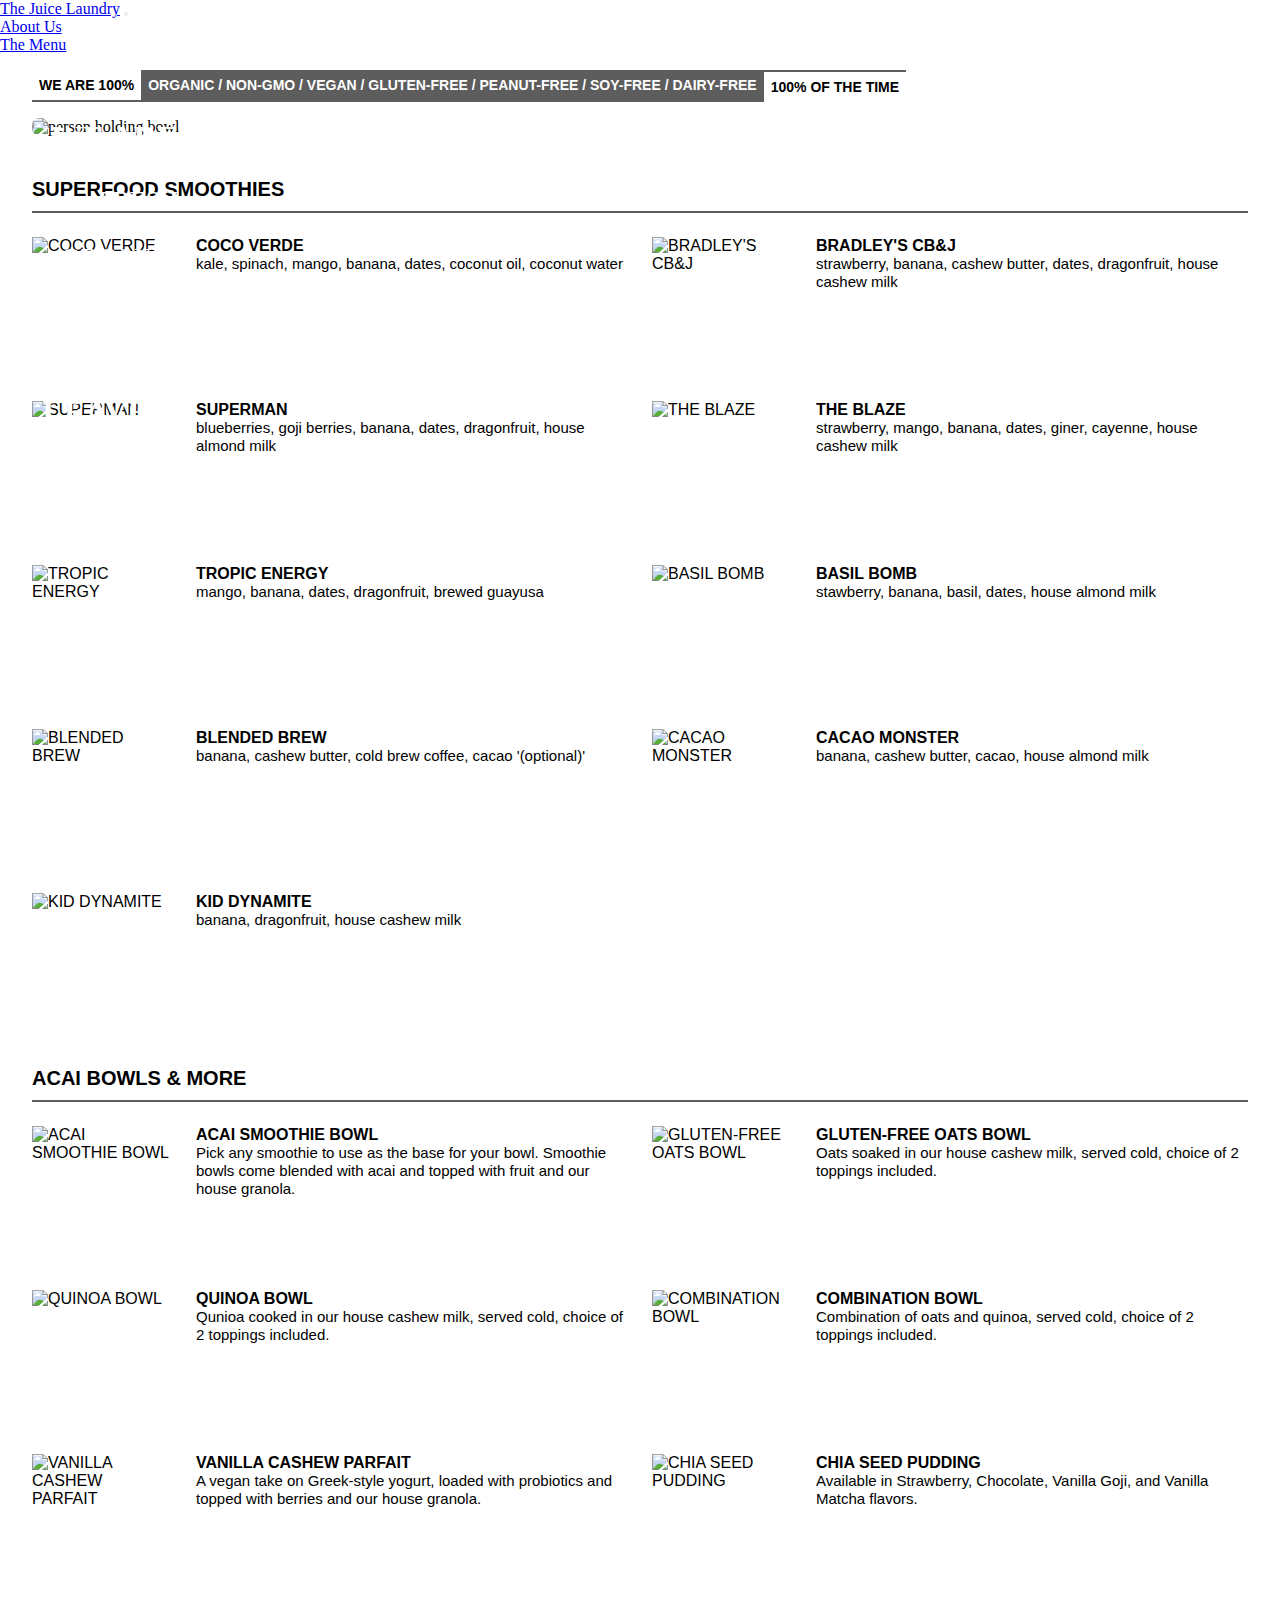
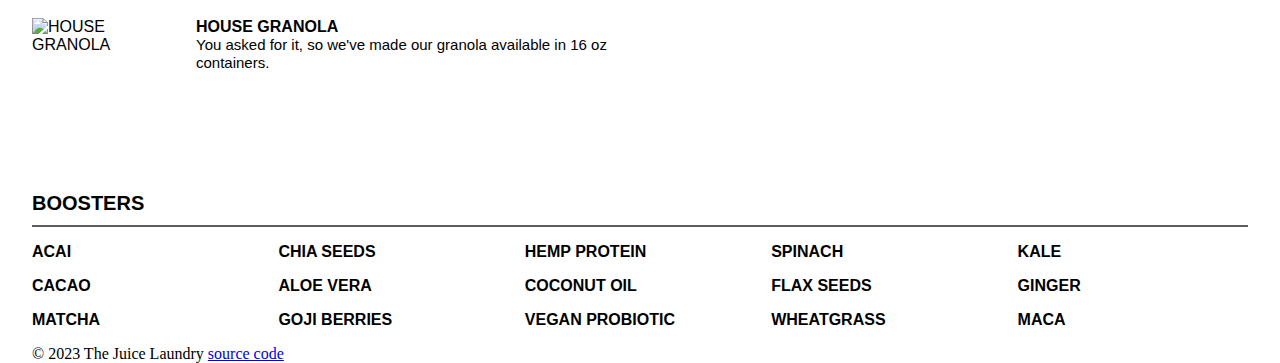
==== Index.html @ e5ce7a73 "added footer" ====
<!DOCTYPE html>
<html lang="en-US"> 
    <head>
        <meta charset="UTF-8">
        <meta http-equiv="X-UA-Compatible" content="IE=edge">
        <meta name="viewport" content="width=device-width, initial-scale=1.0">
        <title>The Juice Laundry</title> 
        <link href="https://cdn.jsdelivr.net/npm/bootstrap@5.3.0-alpha2/dist/css/bootstrap.min.css" rel="stylesheet" integrity="sha384-aFq/bzH65dt+w6FI2ooMVUpc+21e0SRygnTpmBvdBgSdnuTN7QbdgL+OapgHtvPp" crossorigin="anonymous">
        <link rel="stylesheet" href="Index.css">
        <base href="/Users/mhudon/Documents/GitHub/WebsiteChallenge/" target="_parent">
    </head>
    <nav class="navbar navbar-expand-lg navbar-light bg-dark" data-bs-theme="dark">
        <div class="container-fluid">
          <a class="navbar-brand" href="Index.html">The Juice Laundry</a>
  
          <button class="navbar-toggler" type="button" data-bs-toggle="collapse" data-bs-target="#navbarSupportedContent" aria-controls="navbarSupportedContent" aria-expanded="false" aria-label="Toggle navigation">
            <span class="navbar-toggler-icon"></span>
          </button>
  
          <div class="collapse navbar-collapse" id="navbarSupportedContent">
            <ul class="navbar-nav ms-auto mb-2 mb-lg-0">
              <li class="nav-item">
                <a class="nav-link active" aria-current="page" href="AboutUs.html">About Us</a>
              </li>
  
              <li class="nav-item">
                <a class="nav-link" href="Menu.html">The Menu</a>
              </li>
  
            </ul>
          </div>
        </div>
      </nav>
    <body>
        <div class="container">
            <div class="header">
                <h3 class="header-left">
                    WE ARE 100%
                </h3>
                <h3 class="header-middle">
                    ORGANIC / NON-GMO / VEGAN / GLUTEN-FREE / PEANUT-FREE / SOY-FREE / DAIRY-FREE 
                </h3>
                <h3 class="header-right">
                    100% OF THE TIME
                </h3>             
            </div>
            <div class="header-story">
                <img src="images/backgrounds/person-holding-bowl.jpg" alt="person holding bowl" class="header-story-background">
                <img src="images/logo-small.png" alt="logo" class="header-story-logo">
                <div class = "header-story-text">
                    <h1 class = "header-story-text1">WE ARE</h1>
                    <h2 class = "header-story-text2">RAW</h2>
                    <h2 class = "header-story-text2">FRESH</h2>
                    <h2 class = "header-story-text2">CLEAN</h2>
                    <h2 class = "header-story-text2">ORGANIC</h2>
                    <h2 class = "header-story-text2">CURIOUS</h2>
                    <h2 class = "header-story-text2">PASSIONATE</h2>
                    <h2 class = "header-story-text2">TRANSPARENT</h2>
                    <h1 class = "header-story-text1">AND WE LEAVE A</h1>
                    <h1 class = "header-story-text1">GENTLE FOOTPRINT</h1>
                </div>
            </div>
            <div class="menu">
                <h2 class="menu-group-title">
                    SUPERFOOD SMOOTHIES
                </h2>
                <div class="menu-group">
                    <div class="menu-item">
                        <img src="images/smoothies-bowls/414-coco-verde.jpg" alt="COCO VERDE" class="menu-item-img">
                        <div class="menu-item-txt">
                            <h3 class="menu-item-title">
                                <span class="menu-item-title">COCO VERDE</span>
                            </h3>
                            <p class="menu-item-detail">
                                kale, spinach, mango, banana, dates, coconut oil, coconut water
                            </p>
                        </div>
                    </div>
                    <div class="menu-item">
                        <img src="images/smoothies-bowls/415-cbj.jpg" alt="BRADLEY'S CB&J" class="menu-item-img">
                        <div class="menu-item-txt">
                            <h3 class="menu-item-title">
                                <span class="menu-item-title">BRADLEY'S CB&J</span>
                            </h3>
                            <p class="menu-item-detail">
                                strawberry, banana, cashew butter, dates, dragonfruit, house cashew milk
                            </p>
                        </div>
                    </div>
                    <div class="menu-item">
                        <img src="images/smoothies-bowls/416-super.jpg" alt="SUPERMAN" class="menu-item-img">
                        <div class="menu-item-txt">
                            <h3 class="menu-item-title">
                                <span class="menu-item-title">SUPERMAN</span>
                            </h3>
                            <p class="menu-item-detail">
                                blueberries, goji berries, banana, dates, dragonfruit, house almond milk
                            </p>
                        </div>
                    </div>
                    <div class="menu-item">
                        <img src="images/smoothies-bowls/417-blaze.jpg" alt="THE BLAZE" class="menu-item-img">
                        <div class="menu-item-txt">
                            <h3 class="menu-item-title">
                                <span class="menu-item-title">THE BLAZE</span>
                            </h3>
                            <p class="menu-item-detail">
                                strawberry, mango, banana, dates, giner, cayenne, house cashew milk
                            </p>
                        </div>
                    </div>
                    <div class="menu-item">
                        <img src="images/smoothies-bowls/452-tropic-energy.jpg" alt="TROPIC ENERGY" class="menu-item-img">
                        <div class="menu-item-txt">
                            <h3 class="menu-item-title">
                                <span class="menu-item-title">TROPIC ENERGY</span>
                            </h3>
                            <p class="menu-item-detail">
                                mango, banana, dates, dragonfruit, brewed guayusa
                            </p>
                        </div>
                    </div>
                    <div class="menu-item">
                        <img src="" alt="BASIL BOMB" class="menu-item-img">
                        <div class="menu-item-txt">
                            <h3 class="menu-item-title">
                                <span class="menu-item-title">BASIL BOMB</span>
                            </h3>
                            <p class="menu-item-detail">
                                stawberry, banana, basil, dates, house almond milk
                            </p>
                        </div>
                    </div>
                    <div class="menu-item">
                        <img src="images/smoothies-bowls/451-blended-brew.jpg" alt="BLENDED BREW" class="menu-item-img">
                        <div class="menu-item-txt">
                            <h3 class="menu-item-title">
                                <span class="menu-item-title">BLENDED BREW</span>
                            </h3>
                            <p class="menu-item-detail">
                                banana, cashew butter, cold brew coffee, cacao '(optional)'
                            </p>
                        </div>
                    </div>
                    <div class="menu-item">
                        <img src="images/smoothies-bowls/453-cacao-monster.jpg" alt="CACAO MONSTER" class="menu-item-img">
                        <div class="menu-item-txt">
                            <h3 class="menu-item-title">
                                <span class="menu-item-title">CACAO MONSTER</span>
                            </h3>
                            <p class="menu-item-detail">
                                banana, cashew butter, cacao, house almond milk
                            </p>
                        </div>
                    </div>
                    <div class="menu-item">
                        <img src="images/smoothies-bowls/465-waterboy.jpg.jpg" alt="KID DYNAMITE" class="menu-item-img">
                        <div class="menu-item-txt">
                            <h3 class="menu-item-title">
                                <span class="menu-item-title">KID DYNAMITE</span>
                            </h3>
                            <p class="menu-item-detail">
                                banana, dragonfruit, house cashew milk
                            </p>
                        </div>
                    </div>
                </div>
                <h2 class="menu-group-title">
                    ACAI BOWLS & MORE
                </h2>
                <div class="menu-group">
                    <div class="menu-item">
                        <img src="images/snacks/475-breakfast-bowl.jpg" alt="ACAI SMOOTHIE BOWL" class="menu-item-img">
                        <div class="menu-item-txt">
                            <h3 class="menu-item-title">
                                <span class="menu-item-title">ACAI SMOOTHIE BOWL</span>
                            </h3>
                            <p class="menu-item-detail">
                                Pick any smoothie to use as the base for your bowl. Smoothie bowls come blended with acai and topped with fruit and our house granola.
                            </p>
                        </div>
                    </div>
                    <div class="menu-item">
                        <img src="images/snacks/475-breakfast-bowl.jpg" alt="GLUTEN-FREE OATS BOWL" class="menu-item-img">
                        <div class="menu-item-txt">
                            <h3 class="menu-item-title">
                                <span class="menu-item-title">GLUTEN-FREE OATS BOWL</span>
                            </h3>
                            <p class="menu-item-detail">
                                Oats soaked in our house cashew milk, served cold, choice of 2 toppings included.
                            </p>
                        </div>
                    </div>
                    <div class="menu-item">
                        <img src="images/snacks/475-breakfast-bowl.jpg" alt="QUINOA BOWL" class="menu-item-img">
                        <div class="menu-item-txt">
                            <h3 class="menu-item-title">
                                <span class="menu-item-title">QUINOA BOWL</span>
                            </h3>
                            <p class="menu-item-detail">
                                Qunioa cooked in our house cashew milk, served cold, choice of 2 toppings included.
                            </p>
                        </div>
                    </div>
                    <div class="menu-item">
                        <img src="images/snacks/475-breakfast-bowl.jpg" alt="COMBINATION BOWL" class="menu-item-img">
                        <div class="menu-item-txt">
                            <h3 class="menu-item-title">
                                <span class="menu-item-title">COMBINATION BOWL</span>
                            </h3>
                            <p class="menu-item-detail">
                                Combination of oats and quinoa, served cold, choice of 2 toppings included.
                            </p>
                        </div>
                    </div>
                    <div class="menu-item">
                        <img src="images/snacks/475-breakfast-bowl.jpg" alt="VANILLA CASHEW PARFAIT" class="menu-item-img">
                        <div class="menu-item-txt">
                            <h3 class="menu-item-title">
                                <span class="menu-item-title">VANILLA CASHEW PARFAIT</span>
                            </h3>
                            <p class="menu-item-detail">
                                A vegan take on Greek-style yogurt, loaded with probiotics and topped with berries and our house granola.
                            </p>
                        </div>
                    </div>
                    <div class="menu-item">
                        <img src="images/snacks/475-breakfast-bowl.jpg" alt="CHIA SEED PUDDING" class="menu-item-img">
                        <div class="menu-item-txt">
                            <h3 class="menu-item-title">
                                <span class="menu-item-title">CHIA SEED PUDDING</span>
                            </h3>
                            <p class="menu-item-detail">
                                Available in Strawberry, Chocolate, Vanilla Goji, and Vanilla Matcha flavors.
                            </p>
                        </div>
                    </div>
                    <div class="menu-item">
                        <img src="images/snacks/475-breakfast-bowl.jpg" alt="HOUSE GRANOLA" class="menu-item-img">
                        <div class="menu-item-txt">
                            <h3 class="menu-item-title">
                                <span class="menu-item-title">HOUSE GRANOLA</span>
                            </h3>
                            <p class="menu-item-detail">
                                You asked for it, so we've made our granola available in 16 oz containers.
                            </p>
                        </div>
                    </div>
                </div>
                <h2 class="menu-group-title">
                    BOOSTERS
                </h2>
                <div class="menu-group-alt">
                    <div class="menu-item">
                        <div class="menu-item-txt">
                            <h3 class="menu-item-title-small">
                                <span class="menu-item-title-small">ACAI</span>
                            </h3>
                        </div>
                    </div>
                    <div class="menu-item">
                        <div class="menu-item-txt">
                            <h3 class="menu-item-title-small">
                                <span class="menu-item-title-small">CHIA SEEDS</span>
                            </h3>
                        </div>
                    </div>
                    <div class="menu-item">
                        <div class="menu-item-txt">
                            <h3 class="menu-item-title-small">
                                <span class="menu-item-title-small">HEMP PROTEIN</span>
                            </h3>
                        </div>
                    </div>
                    <div class="menu-item">
                        <div class="menu-item-txt">
                            <h3 class="menu-item-title-small">
                                <span class="menu-item-title-small">SPINACH</span>
                            </h3>
                        </div>
                    </div>
                    <div class="menu-item">
                        <div class="menu-item-txt">
                            <h3 class="menu-item-title-small">
                                <span class="menu-item-title-small">KALE</span>
                            </h3>
                        </div>
                    </div>
                    <div class="menu-item">
                        <div class="menu-item-txt">
                            <h3 class="menu-item-title-small">
                                <span class="menu-item-title-small">CACAO</span>
                            </h3>
                        </div>
                    </div>
                    <div class="menu-item">
                        <div class="menu-item-txt">
                            <h3 class="menu-item-title-small">
                                <span class="menu-item-title-small">ALOE VERA</span>
                            </h3>
                        </div>
                    </div>
                    <div class="menu-item">
                        <div class="menu-item-txt">
                            <h3 class="menu-item-title-small">
                                <span class="menu-item-title-small">COCONUT OIL</span>
                            </h3>
                        </div>
                    </div>
                    <div class="menu-item">
                        <div class="menu-item-txt">
                            <h3 class="menu-item-title-small">
                                <span class="menu-item-title-small">FLAX SEEDS</span>
                            </h3>
                        </div>
                    </div>
                    <div class="menu-item">
                        <div class="menu-item-txt">
                            <h3 class="menu-item-title-small">
                                <span class="menu-item-title-small">GINGER</span>
                            </h3>
                        </div>
                    </div>
                    <div class="menu-item">
                        <div class="menu-item-txt">
                            <h3 class="menu-item-title-small">
                                <span class="menu-item-title-small">MATCHA</span>
                            </h3>
                        </div>
                    </div>
                    <div class="menu-item">
                        <div class="menu-item-txt">
                            <h3 class="menu-item-title-small">
                                <span class="menu-item-title-small">GOJI BERRIES</span>
                            </h3>
                        </div>
                    </div>
                    <div class="menu-item">
                        <div class="menu-item-txt">
                            <h3 class="menu-item-title-small">
                                <span class="menu-item-title-small">VEGAN PROBIOTIC</span>
                            </h3>
                        </div>
                    </div>
                    <div class="menu-item">
                        <div class="menu-item-txt">
                            <h3 class="menu-item-title-small">
                                <span class="menu-item-title-small">WHEATGRASS</span>
                            </h3>
                        </div>
                    </div>
                    <div class="menu-item">
                        <div class="menu-item-txt">
                            <h3 class="menu-item-title-small">
                                <span class="menu-item-title-small">MACA</span>
                            </h3>
                        </div>
                    </div>
            </div>
        </div>
    </body>
    <footer>
        <p>&copy; 2023 The Juice Laundry
          <a href="https://github.com/12mhudon/WebsiteChallenge">source code</a>
        </p>
      </footer>
</html>
---- Index.css ----
*{
    margin: 0;
    padding: 0;
}

.container {
    width: 95%;
    margin: 0 auto;
}

.header-story {
    position: relative;
    display: inline-block;
    padding-bottom: 2em;
}

.header-story-background {
    width: 100%;
    height: 100%;
    object-fit: cover;
    border-radius: 8px;
}

.header-story-logo {
    position: absolute;
    top: 5%;
    left: 1%;
    width: 15%;
    height: 15%;
    object-fit: contain;
}

.header-story-text {
    text-align: right;
    color: white;
    position: absolute;
    margin: 0px;
    top: 1%;
    right: 1%;
    display: grid;
    grid-template-columns: 1f;
    gap: 0.1em;
}

.header {
    display: flex;
    font-family: sans-serif;
    padding: 1em 0;
    text-align: center;
    width: fit-content;
}

.header-left {
    font-size: 12px;
    border-bottom: 2px solid #5e5d5d;
    padding: 0.5em;
}

.header-right {
    font-size: 12px;
    border-top: 2px solid #5e5d5d;
    padding: 0.5em;
}

.header-middle {
    font-size: 12px;
    font-weight:bold;
    background-color:#5e5d5d;
    color: white;
    padding: 0.5em;
}

.menu { 
    font-family: sans-serif;
}

.menu-group-title { 
    font-size: 18px;
    font-weight: bolder;
    margin: 0;
    padding-top: 0.5em;
    padding-bottom: 0.5em;
    border-bottom: 2px solid #5e5d5d;
}

.menu-item-title {
    font-size: 14px;
    font-weight: bold;
}

.menu-item-detail {
    line-height: 1.2;
    font-size: 13px;
}

.menu-group {
    display: grid;
    grid-template-columns: 1f;
    gap: 1.5em;
    padding: 1.5em 0;
}

.menu-item {
    display: flex;
}

.menu-item-txt {
    flex-grow: 1;
}

.menu-item-img {
    width: 90px;
    height: 90px;
    margin-right: 1.5em;
    flex-shrink: 0;
    object-fit: cover;
}

.menu-item-title-small {
    font-size: 14px;
}

.menu-group-alt {
    display: grid;
    grid-template-columns: 1fr 1fr 1fr 1fr;
    gap: 1em;
    padding: 1em 0;
}

@media screen and (min-width: 992px) {
    .menu-group-title {
        font-size: 20px;
        font-weight: bolder;
        margin: 0;
        padding-top: 0.5em;
        padding-bottom: 0.5em;
        border-bottom: 2px solid #5e5d5d;
    }

    .menu-item-title {
        font-size: 16px;
        font-weight: bold;
    }

    .menu-item-detail {
        line-height: 1.2;
        font-size: 15px;
    }

    .header-left {
        font-size: 14px;
        border-bottom: 2px solid #5e5d5d;
        padding: 0.5em;
    }
    
    .header-right {
        font-size: 14px;
        border-top: 2px solid #5e5d5d;
        padding: 0.5em;
    }
    
    .header-middle {
        font-size: 14px;
        font-weight: bold;
        background-color: #5e5d5d;
        color: white;
        padding: 0.5em;
    }

    .menu-group {
        grid-template-columns: 1fr 1fr;
    }
    .menu-item-img {
        width: 140px;
        height: 140px;
        margin-right: 1.5em;
        flex-shrink: 0;
        object-fit: cover;
    }

    .menu-item-title-small {
        font-size: 16px;
    }

    .menu-group-alt {
        display: grid;
        grid-template-columns: 1fr 1fr 1fr 1fr 1fr;
        gap: 1em;
        padding: 1em 0;
    }
}
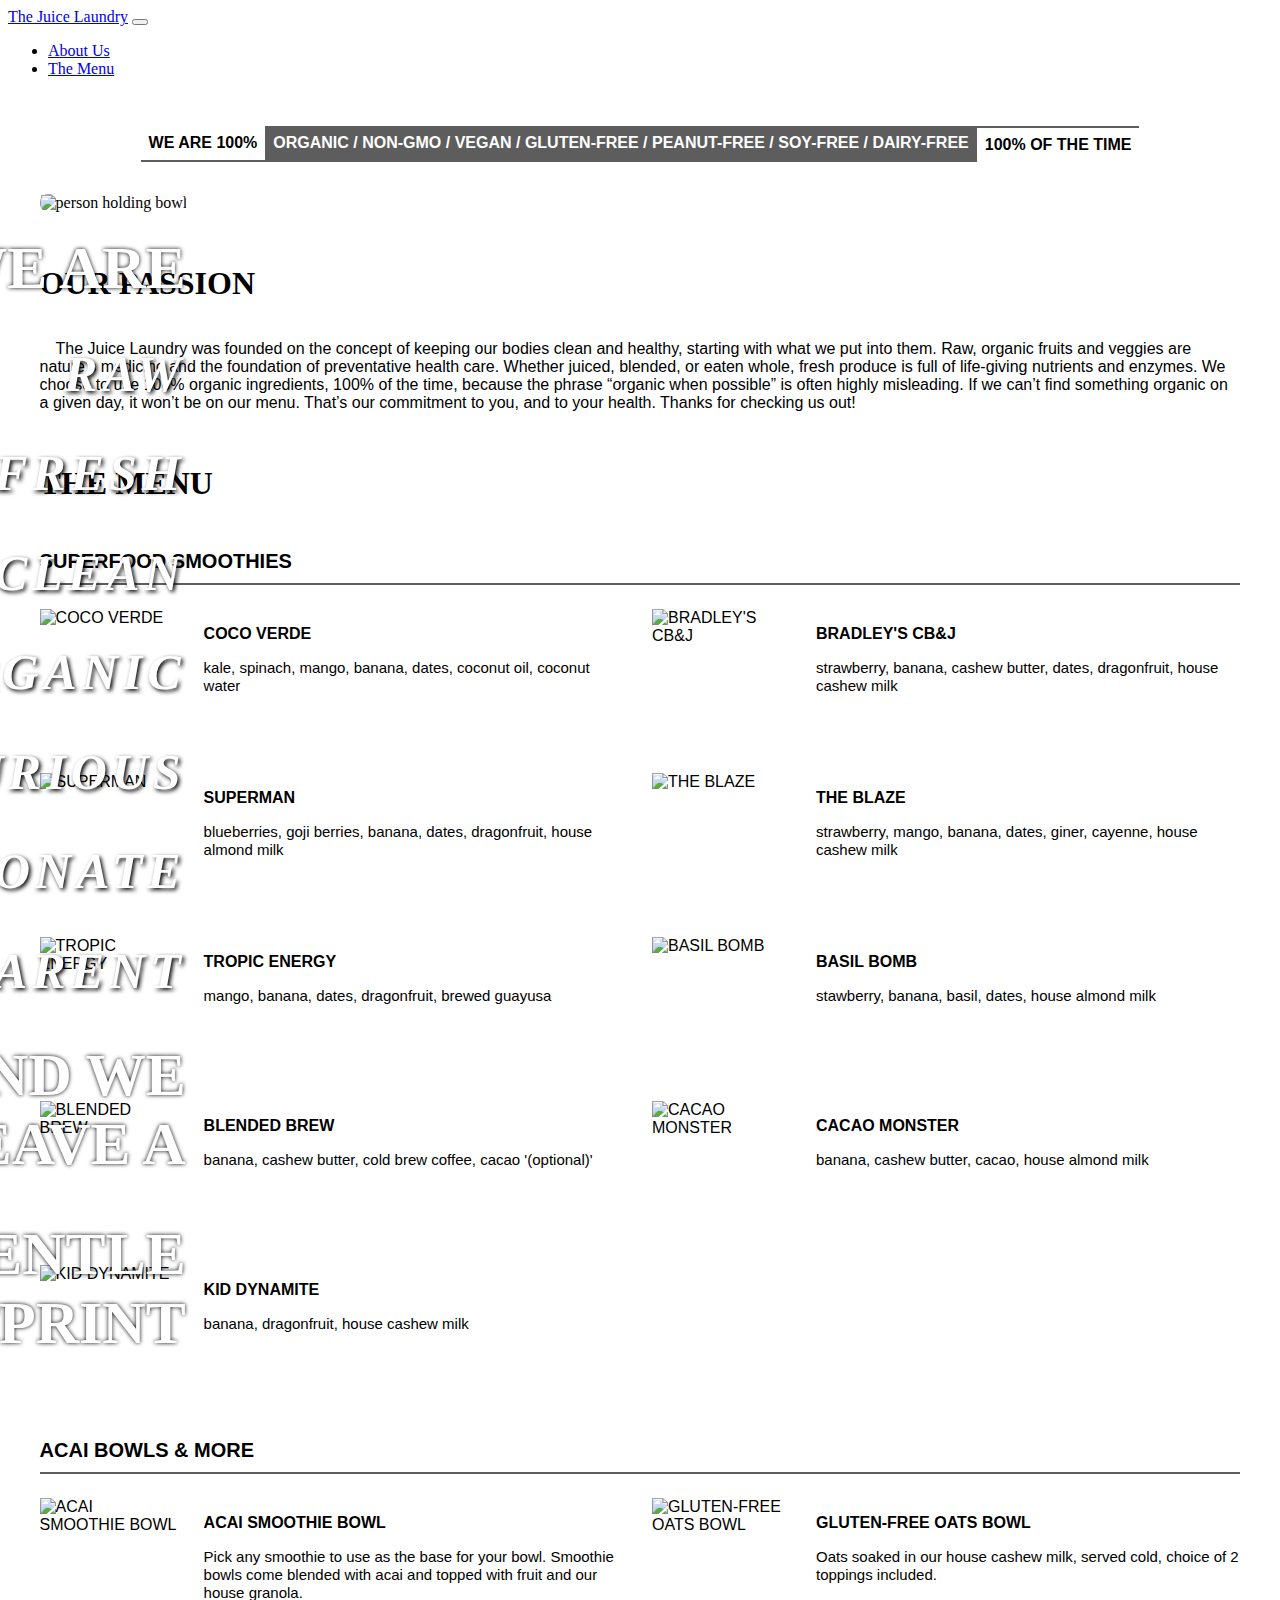
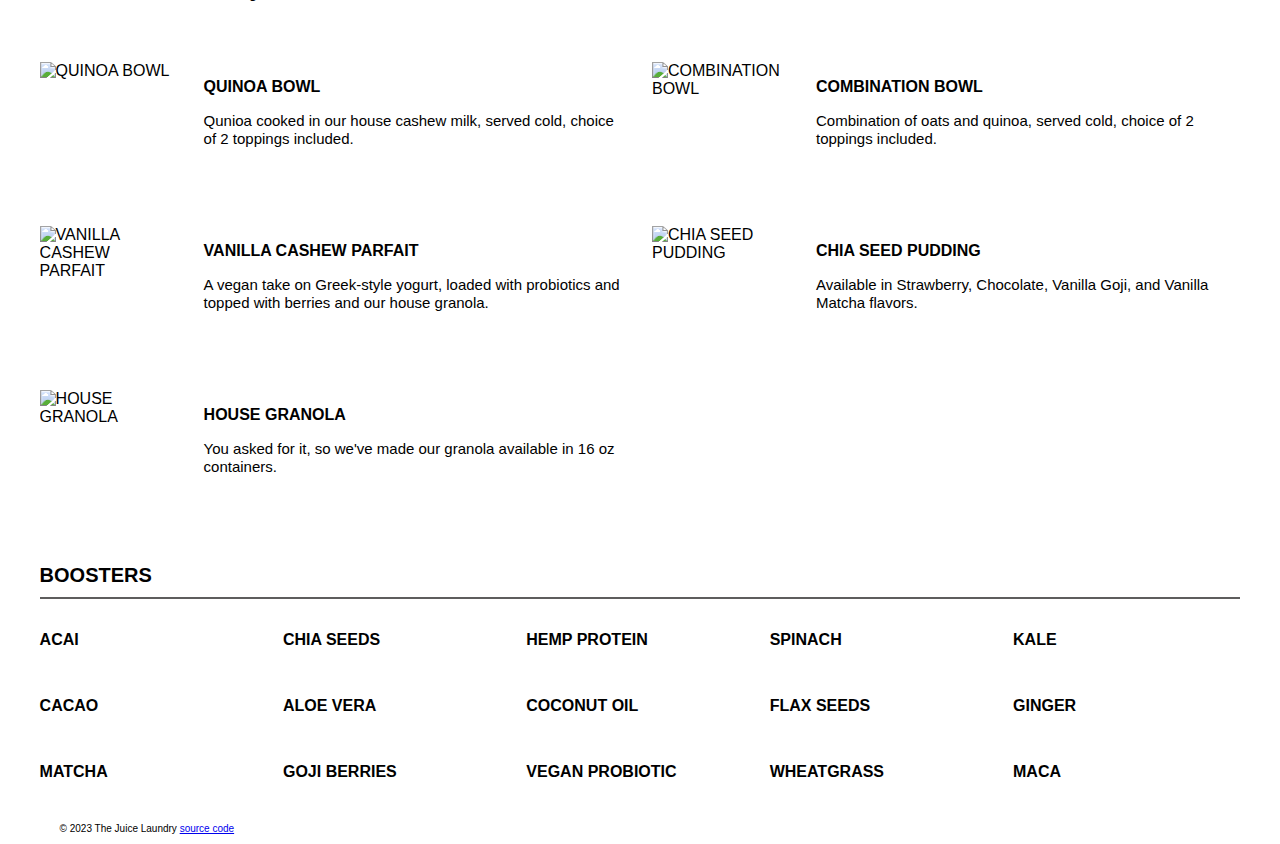
==== commit 3e0f5817: "general cleanup" ====
--- a/Index.html
+++ b/Index.html
@@ -31,19 +31,21 @@
           </div>
         </div>
       </nav>
+      <div class="banner">
+        <div class="header">
+            <h3 class="header-left">
+                WE ARE 100%
+            </h3>
+            <h3 class="header-middle">
+                ORGANIC / NON-GMO / VEGAN / GLUTEN-FREE / PEANUT-FREE / SOY-FREE / DAIRY-FREE 
+            </h3>
+            <h3 class="header-right">
+                100% OF THE TIME
+            </h3>             
+        </div>
+    </div>
     <body>
         <div class="container">
-            <div class="header">
-                <h3 class="header-left">
-                    WE ARE 100%
-                </h3>
-                <h3 class="header-middle">
-                    ORGANIC / NON-GMO / VEGAN / GLUTEN-FREE / PEANUT-FREE / SOY-FREE / DAIRY-FREE 
-                </h3>
-                <h3 class="header-right">
-                    100% OF THE TIME
-                </h3>             
-            </div>
             <div class="header-story">
                 <img src="images/backgrounds/person-holding-bowl.jpg" alt="person holding bowl" class="header-story-background">
                 <img src="images/logo-small.png" alt="logo" class="header-story-logo">
@@ -60,7 +62,14 @@
                     <h1 class = "header-story-text1">GENTLE FOOTPRINT</h1>
                 </div>
             </div>
+            <div class="header-passion-text">
+                <h1 class = "title">OUR PASSION</h1>
+                <p class="header-passion-text-detail" style="text-indent: 1em;">
+                    The Juice Laundry was founded on the concept of keeping our bodies clean and healthy, starting with what we put into them. Raw, organic fruits and veggies are nature’s medicine and the foundation of preventative health care. Whether juiced, blended, or eaten whole, fresh produce is full of life-giving nutrients and enzymes. We choose to use 100% organic ingredients, 100% of the time, because the phrase “organic when possible” is often highly misleading. If we can’t find something organic on a given day, it won’t be on our menu. That’s our commitment to you, and to your health. Thanks for checking us out!
+                </p>
+            </div>
             <div class="menu">
+                <h1 class = "title">THE MENU</h1>
                 <h2 class="menu-group-title">
                     SUPERFOOD SMOOTHIES
                 </h2>
@@ -357,12 +366,13 @@
                         </div>
                     </div>
             </div>
+            <div class = footer>
+                <p>&copy; 2023 The Juice Laundry
+                    <a href="https://github.com/12mhudon/WebsiteChallenge">source code</a>
+                </p>
+            </div>
         </div>
     </body>
-    <footer>
-        <p>&copy; 2023 The Juice Laundry
-          <a href="https://github.com/12mhudon/WebsiteChallenge">source code</a>
-        </p>
-      </footer>
+    
 </html>
 
--- a/Index.css
+++ b/Index.css
@@ -1,6 +1,9 @@
-*{
-    margin: 0;
+.banner {
+    margin: 0 auto;
     padding: 0;
+    text-align: center;
+    align-content: center;
+    width: fit-content;
 }
 
 .container {
@@ -11,7 +14,6 @@
 .header-story {
     position: relative;
     display: inline-block;
-    padding-bottom: 2em;
 }
 
 .header-story-background {
@@ -37,9 +39,34 @@
     margin: 0px;
     top: 1%;
     right: 1%;
-    display: grid;
-    grid-template-columns: 1f;
-    gap: 0.1em;
+}
+
+.header-story-text1 {
+    font-size: 22px;
+    text-shadow: 0px 0px 4px black;
+}
+
+.header-story-text2 {
+    font-size: 17px;
+    font-style: italic;
+    text-shadow: 2px 2px 4px black;
+    letter-spacing: 0.1em;
+}
+
+.header-passion-text {
+    font-family: sans-serif;
+}
+
+.title{
+    padding-top: 1em;
+    padding-bottom: 0.5em;
+    font-family: cursive;
+}
+
+.footer {
+    font-family: sans-serif;
+    font-size: 10px;
+    padding-left: 2em;
 }
 
 .header {
@@ -125,6 +152,20 @@
     grid-template-columns: 1fr 1fr 1fr 1fr;
     gap: 1em;
     padding: 1em 0;
+}
+
+@media screen and (min-width: 768px) {
+    .header-story-text1 {
+        font-size: 36px;
+        text-shadow: 0px 0px 4px black;
+    }
+    
+    .header-story-text2 {
+        font-size: 28px;
+        font-style: italic;
+        text-shadow: 2px 2px 4px black;
+        letter-spacing: 0.1em;
+    }
 }
 
 @media screen and (min-width: 992px) {
@@ -148,19 +189,19 @@
     }
 
     .header-left {
-        font-size: 14px;
+        font-size: 16px;
         border-bottom: 2px solid #5e5d5d;
         padding: 0.5em;
     }
     
     .header-right {
-        font-size: 14px;
+        font-size: 16px;
         border-top: 2px solid #5e5d5d;
         padding: 0.5em;
     }
     
     .header-middle {
-        font-size: 14px;
+        font-size: 16px;
         font-weight: bold;
         background-color: #5e5d5d;
         color: white;
@@ -188,4 +229,30 @@
         gap: 1em;
         padding: 1em 0;
     }
+
+    .header-story-text1 {
+        font-size: 48px;
+        text-shadow: 0px 0px 4px black;
+    }
+    
+    .header-story-text2 {
+        font-size: 40px;
+        font-style: italic;
+        text-shadow: 2px 2px 4px black;
+        letter-spacing: 0.1em;
+    }
+}
+
+@media screen and (min-width: 1200px) {
+    .header-story-text1 {
+        font-size: 60px;
+        text-shadow: 0px 0px 4px black;
+    }
+    
+    .header-story-text2 {
+        font-size: 50px;
+        font-style: italic;
+        text-shadow: 2px 2px 4px black;
+        letter-spacing: 0.1em;
+    }
 }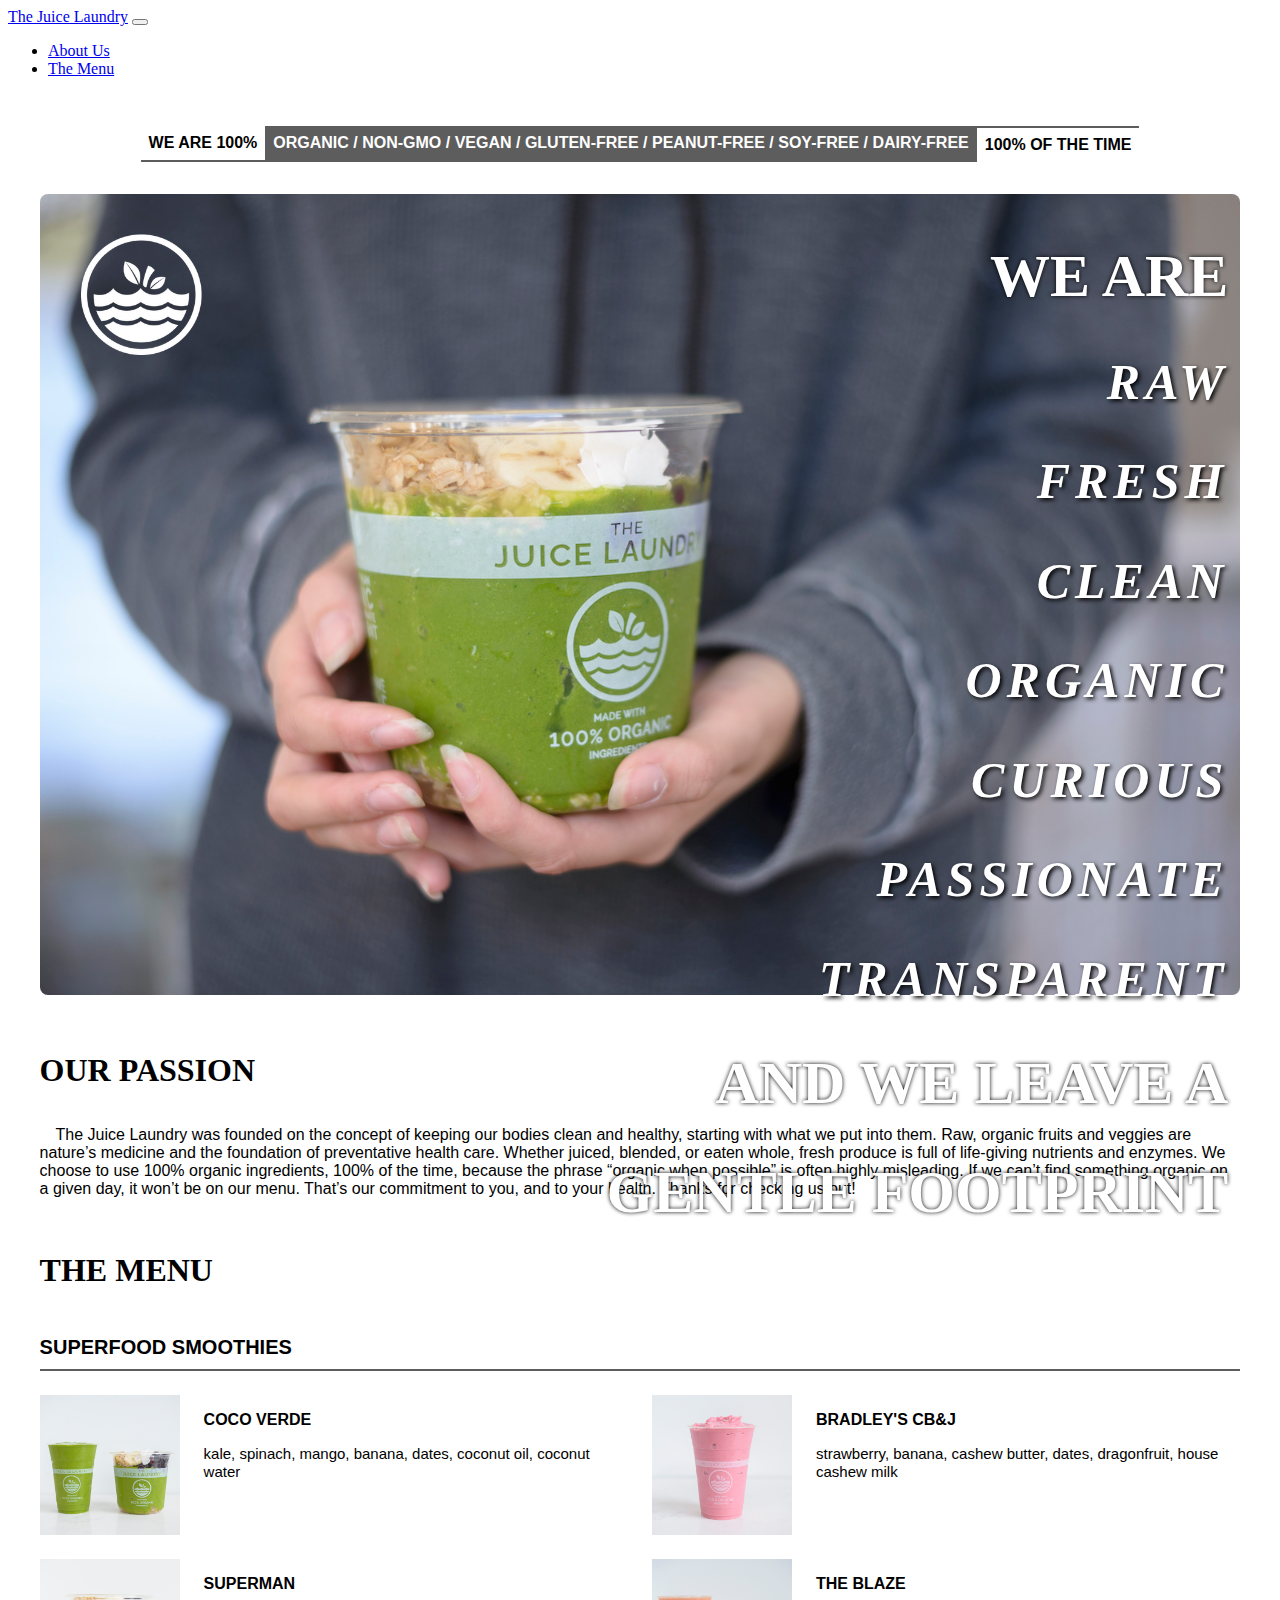
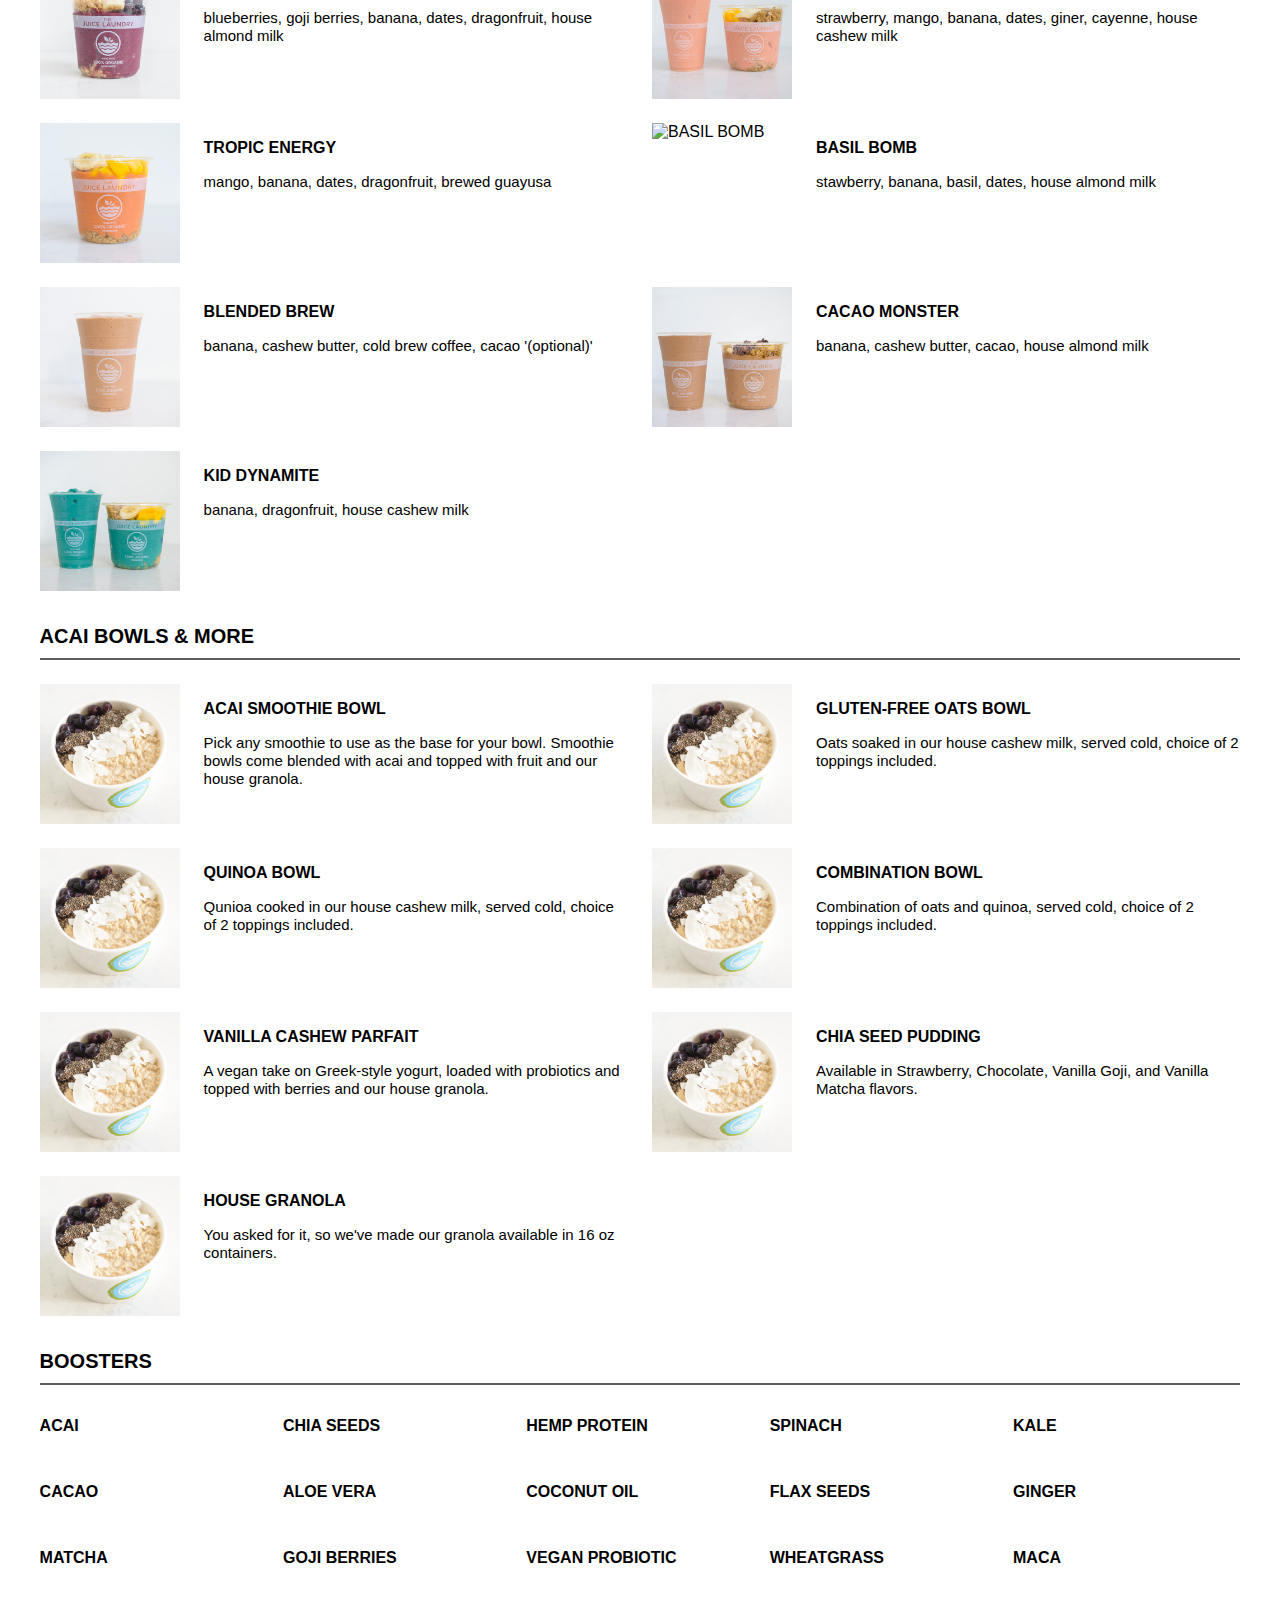
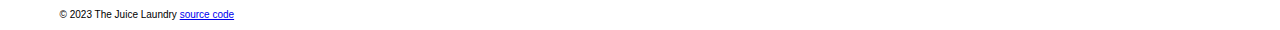
==== commit 0b8356e5: "please work" ====
--- a/Index.html
+++ b/Index.html
@@ -7,7 +7,7 @@
         <title>The Juice Laundry</title> 
         <link href="https://cdn.jsdelivr.net/npm/bootstrap@5.3.0-alpha2/dist/css/bootstrap.min.css" rel="stylesheet" integrity="sha384-aFq/bzH65dt+w6FI2ooMVUpc+21e0SRygnTpmBvdBgSdnuTN7QbdgL+OapgHtvPp" crossorigin="anonymous">
         <link rel="stylesheet" href="Index.css">
-        <base href="/Users/mhudon/Documents/GitHub/WebsiteChallenge/" target="_parent">
+        <base href="https://12mhudon.github.io/WebsiteChallenge/" target="_parent">
     </head>
     <nav class="navbar navbar-expand-lg navbar-light bg-dark" data-bs-theme="dark">
         <div class="container-fluid">
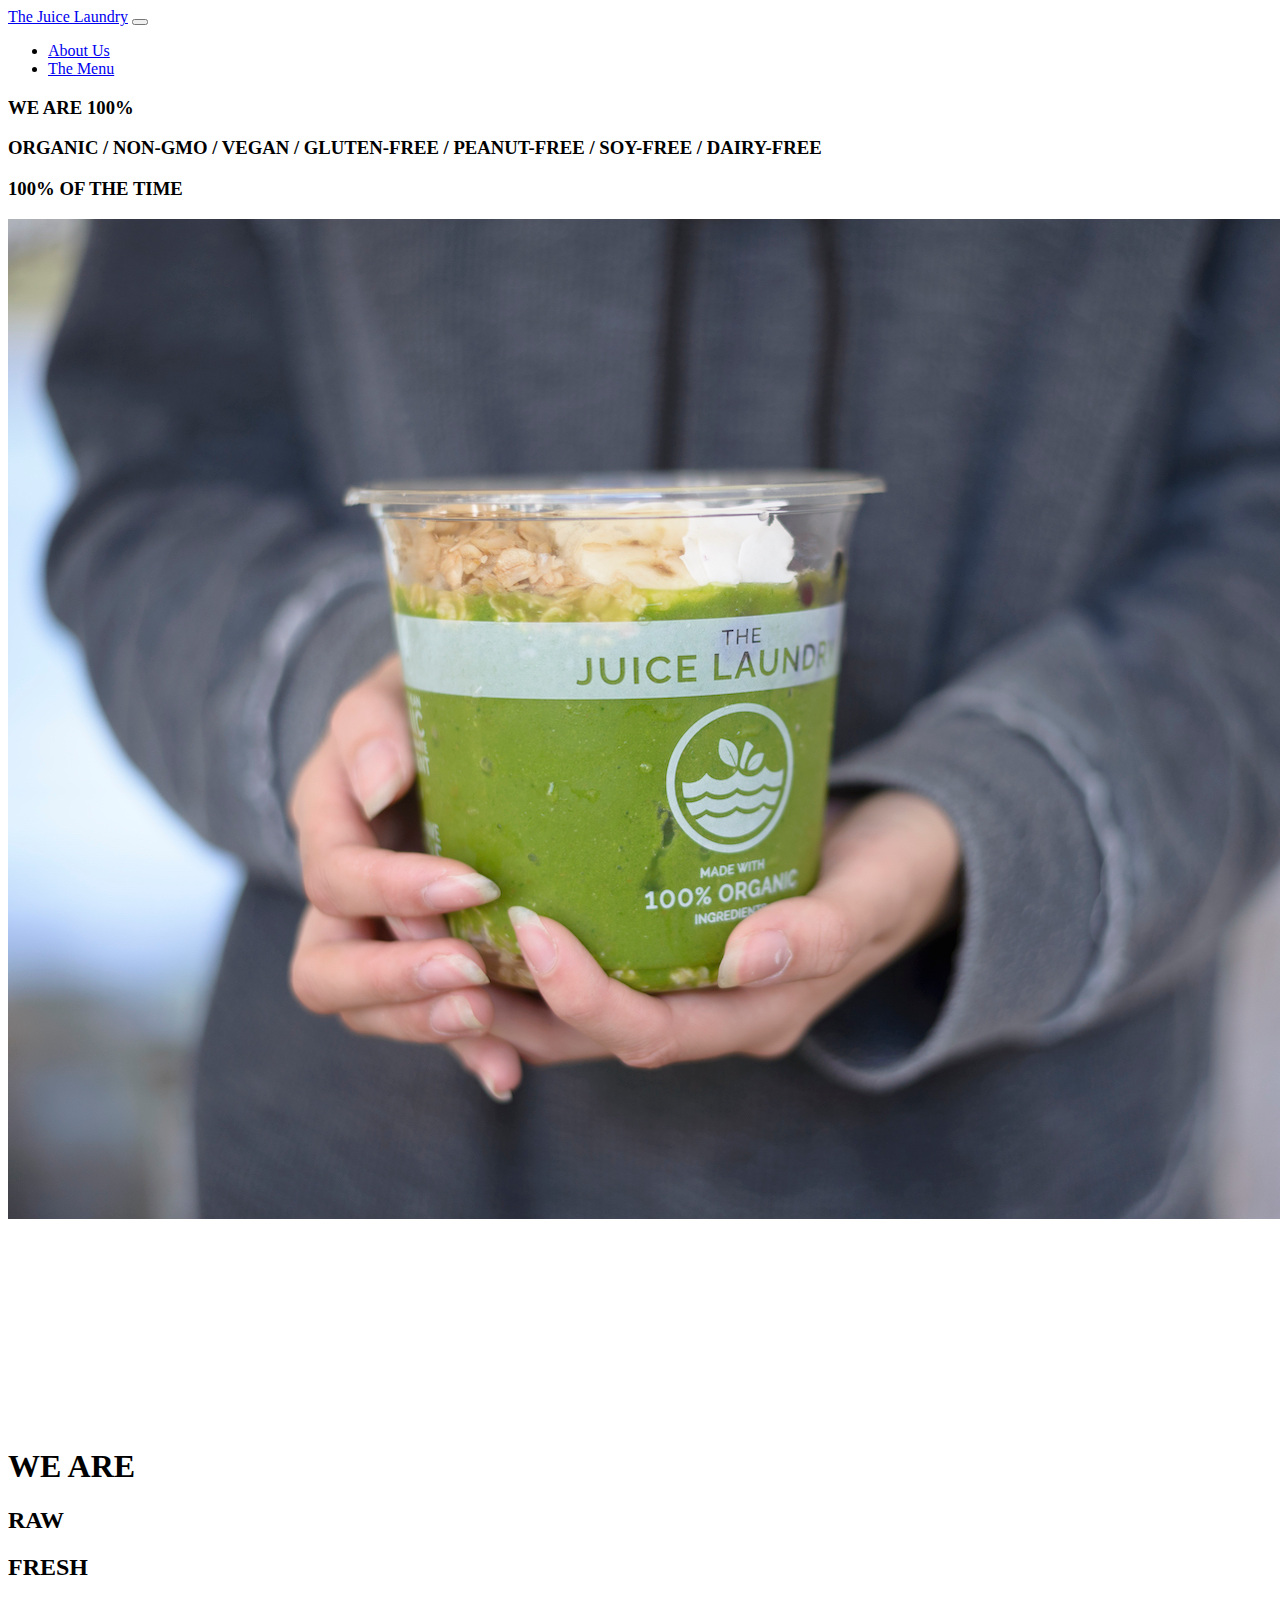
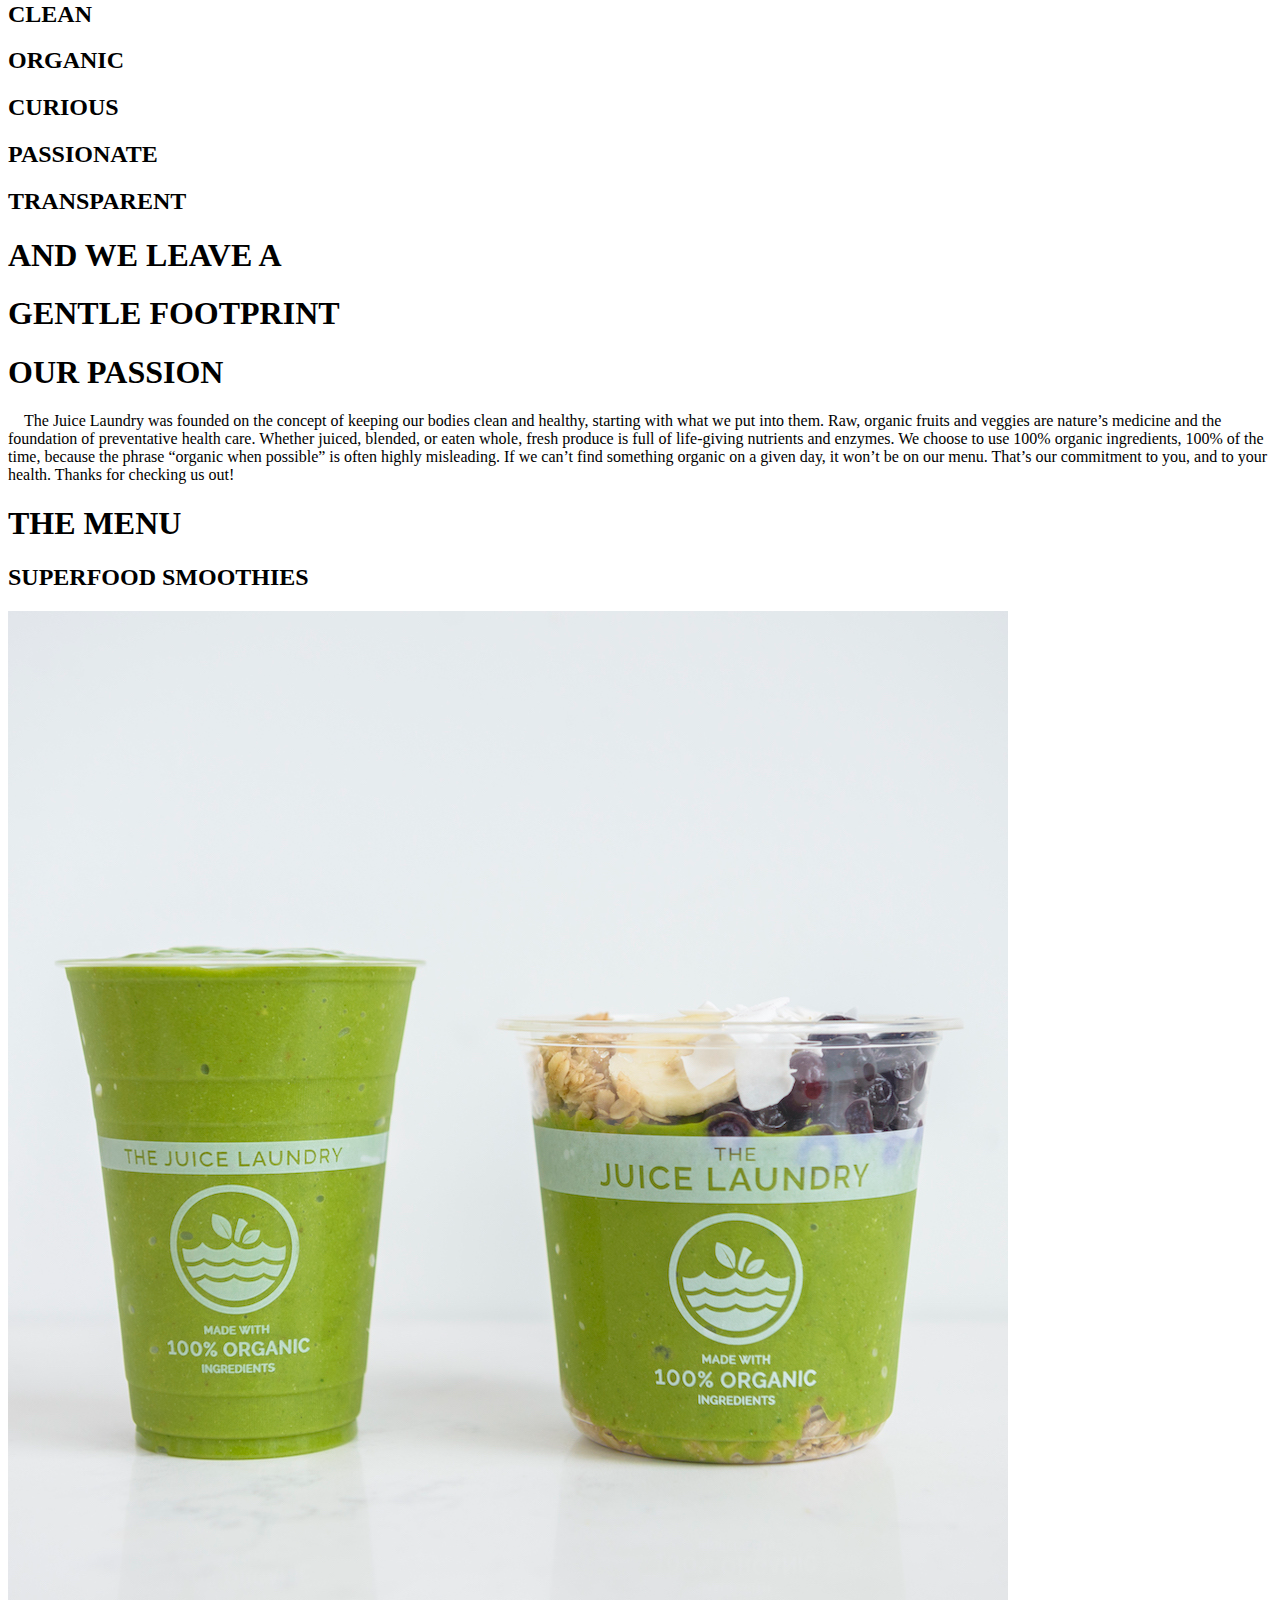
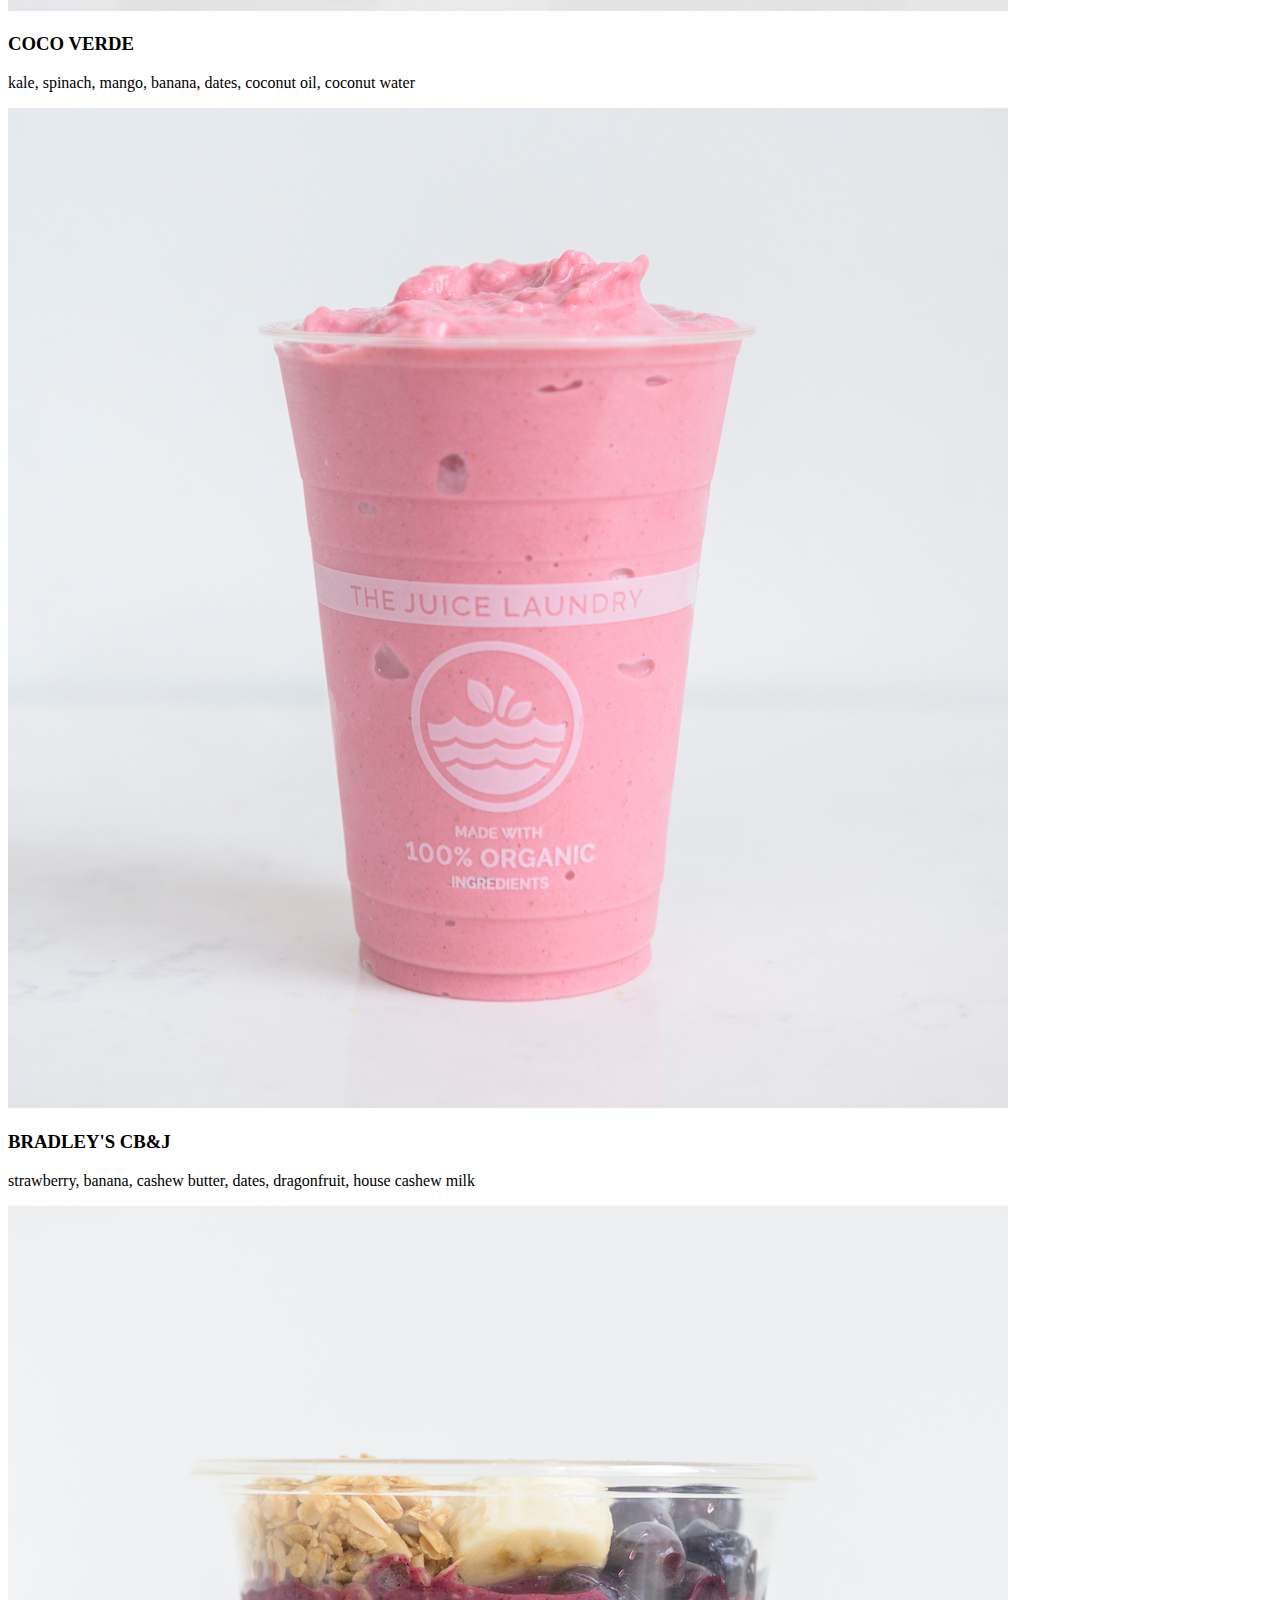
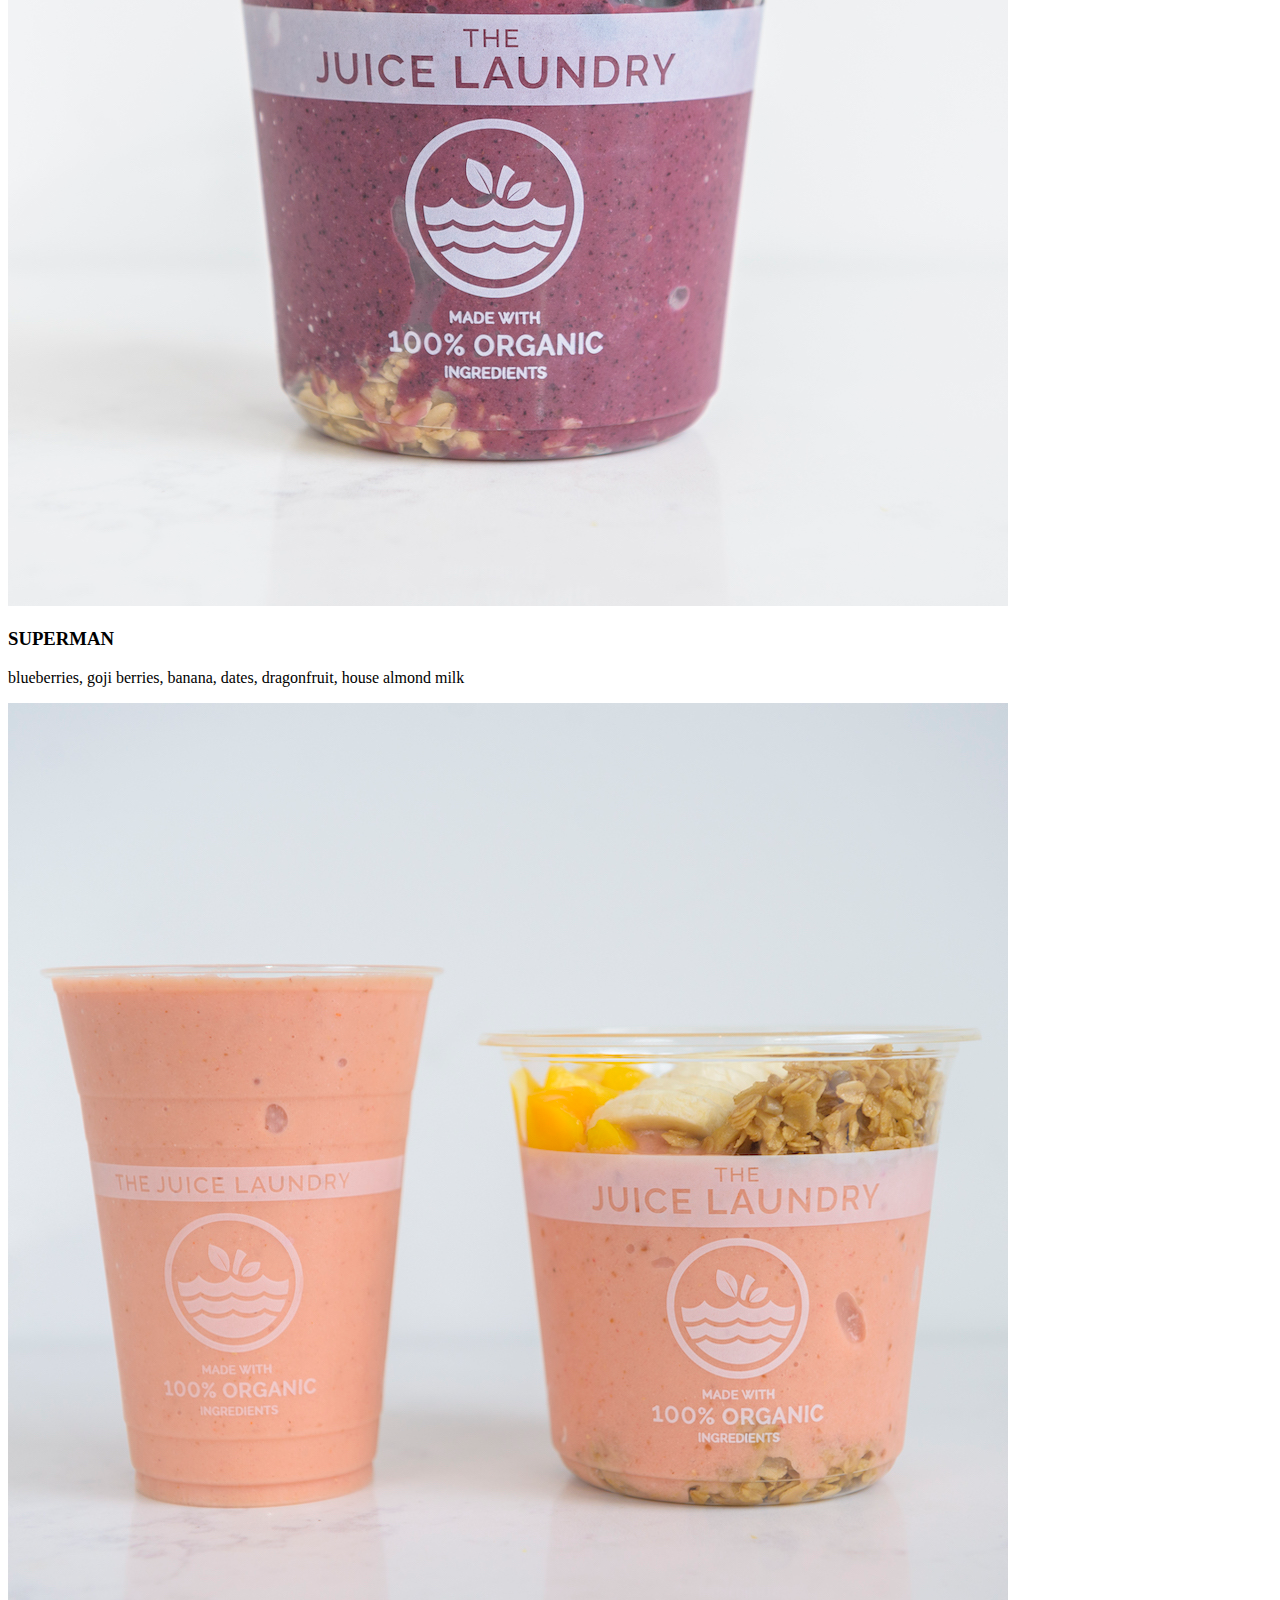
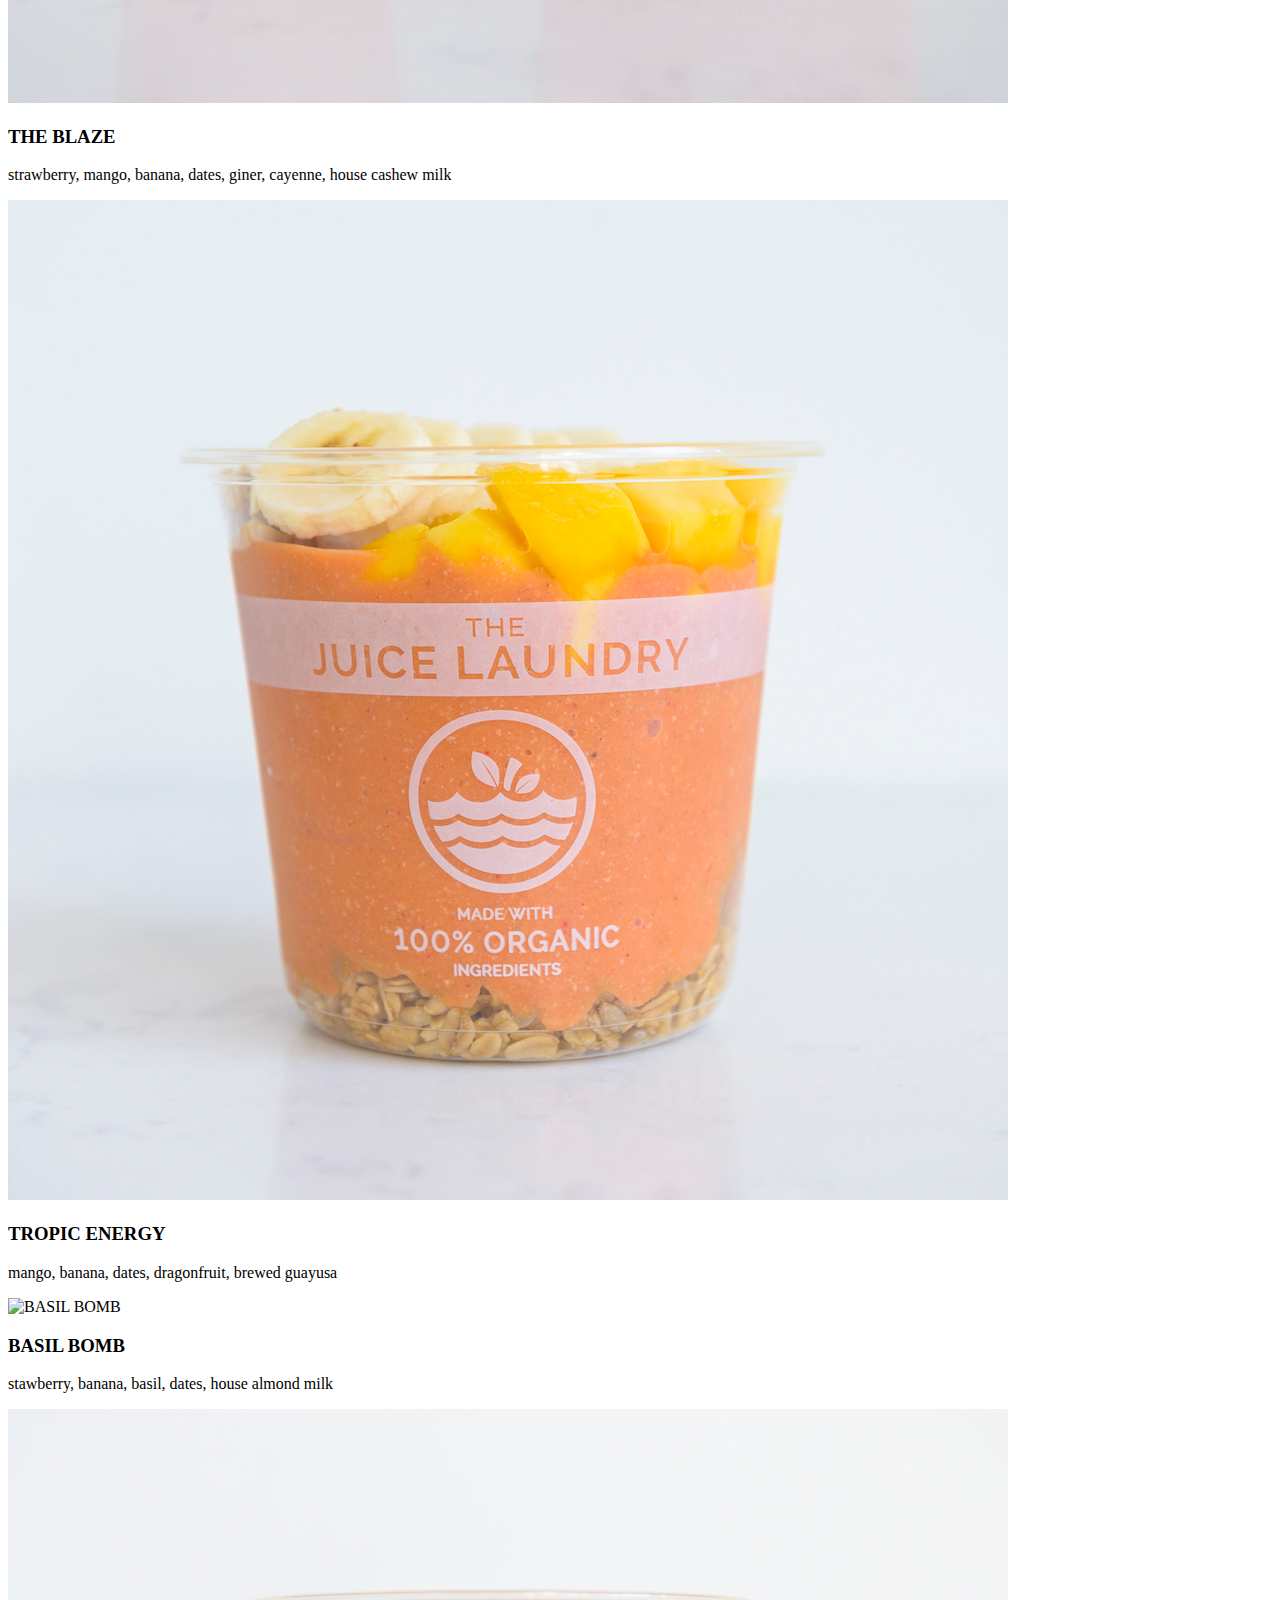
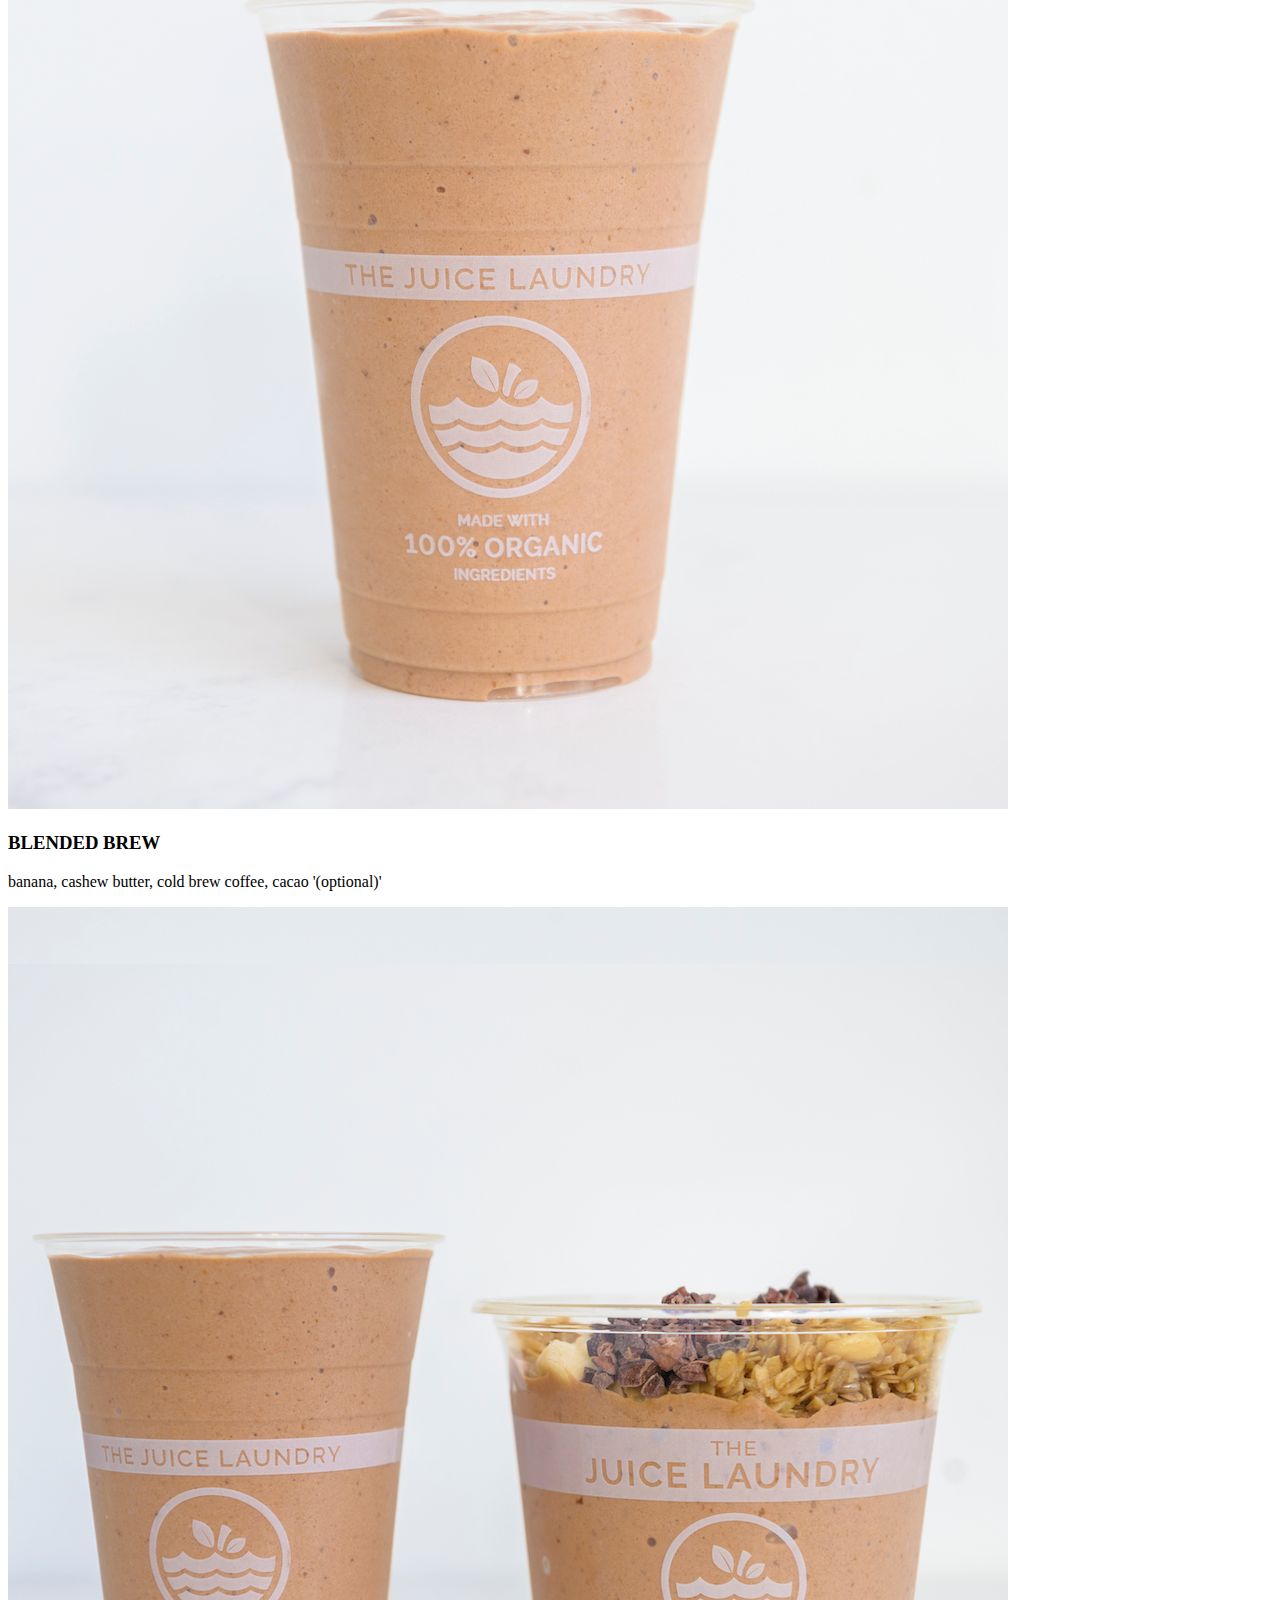
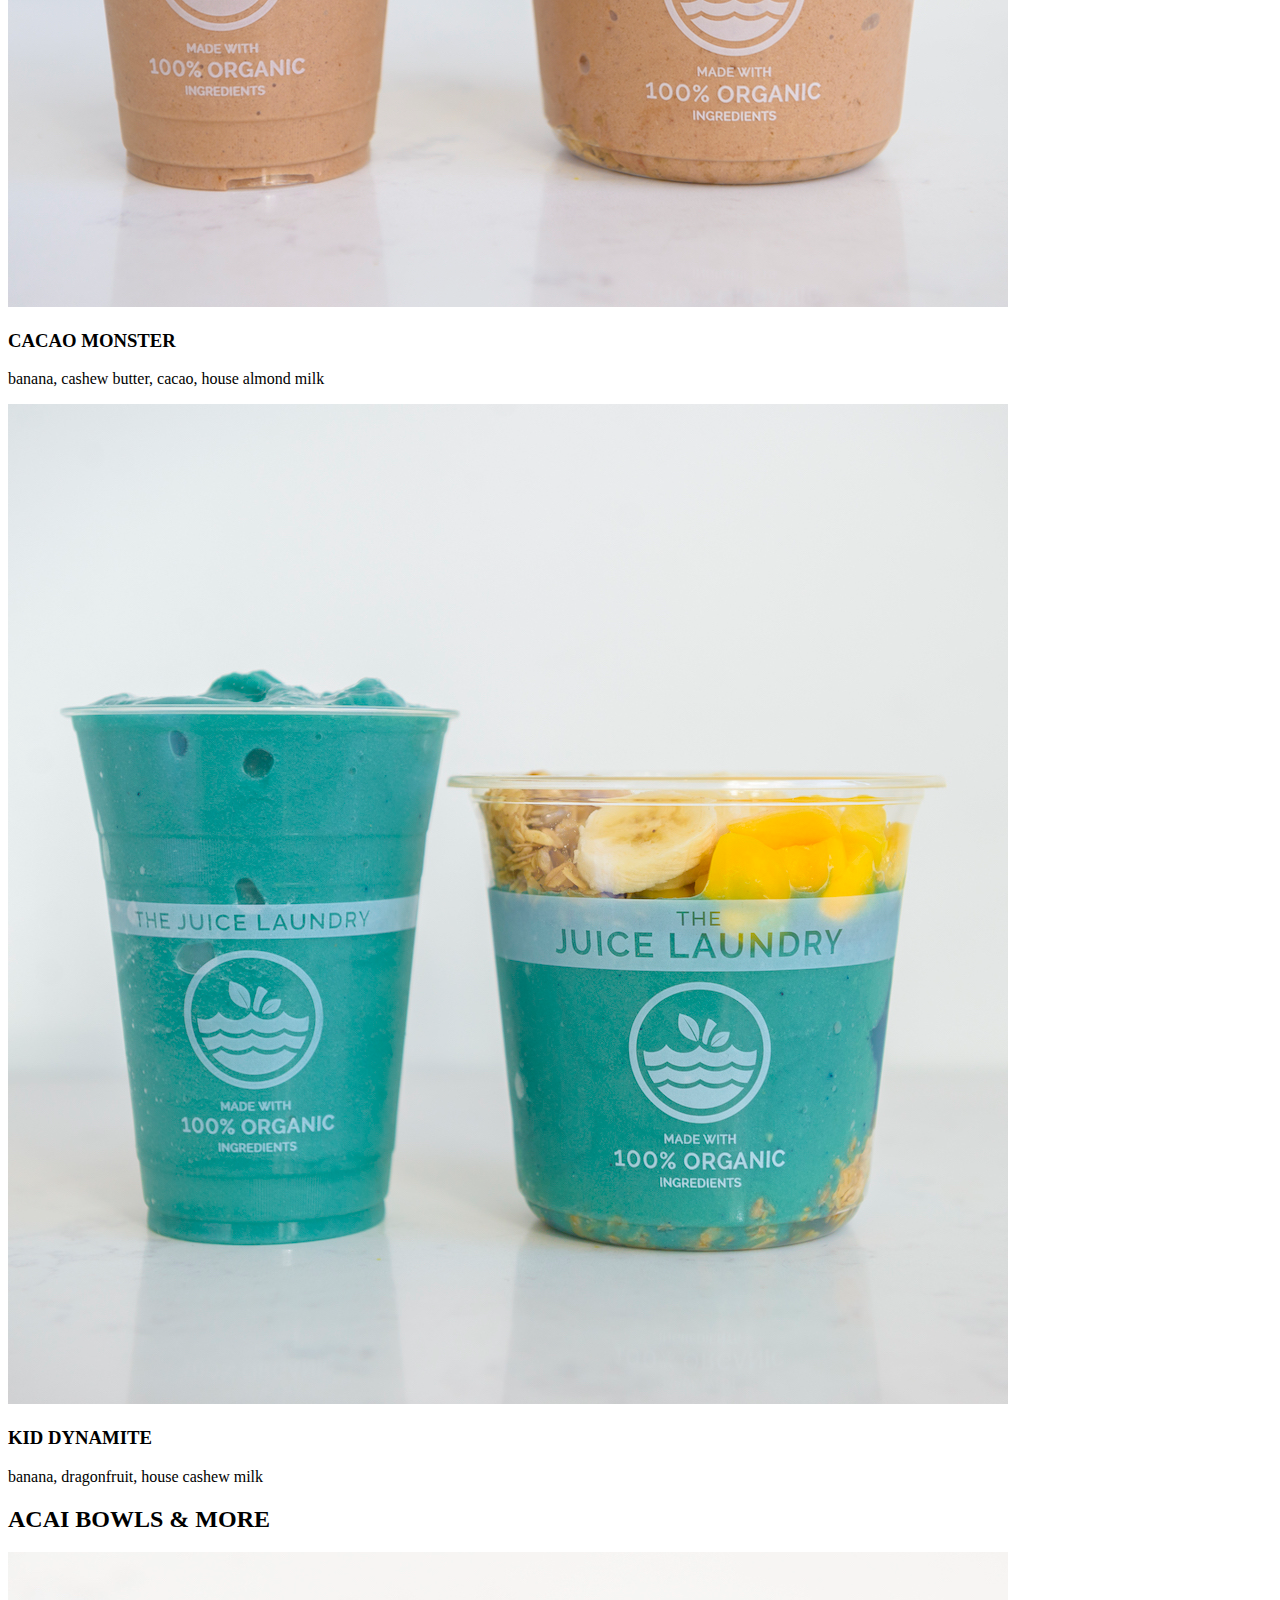
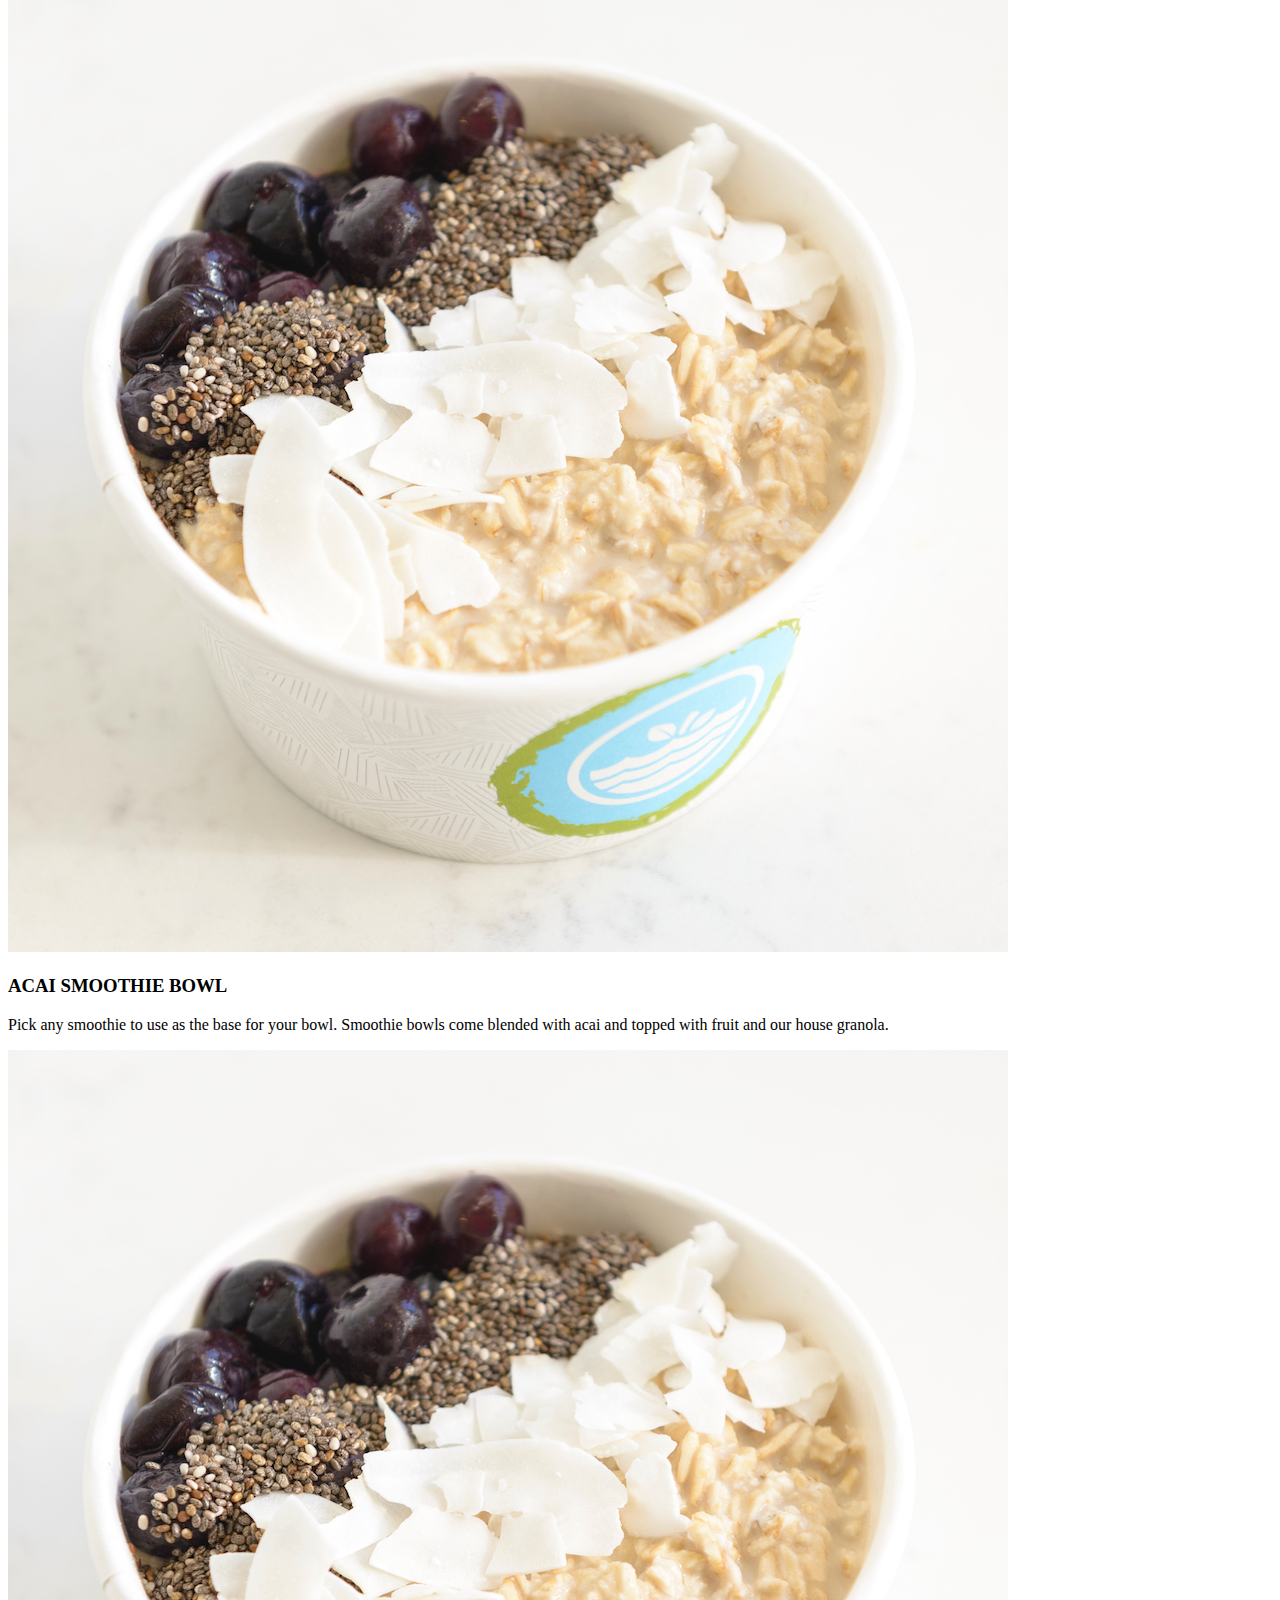
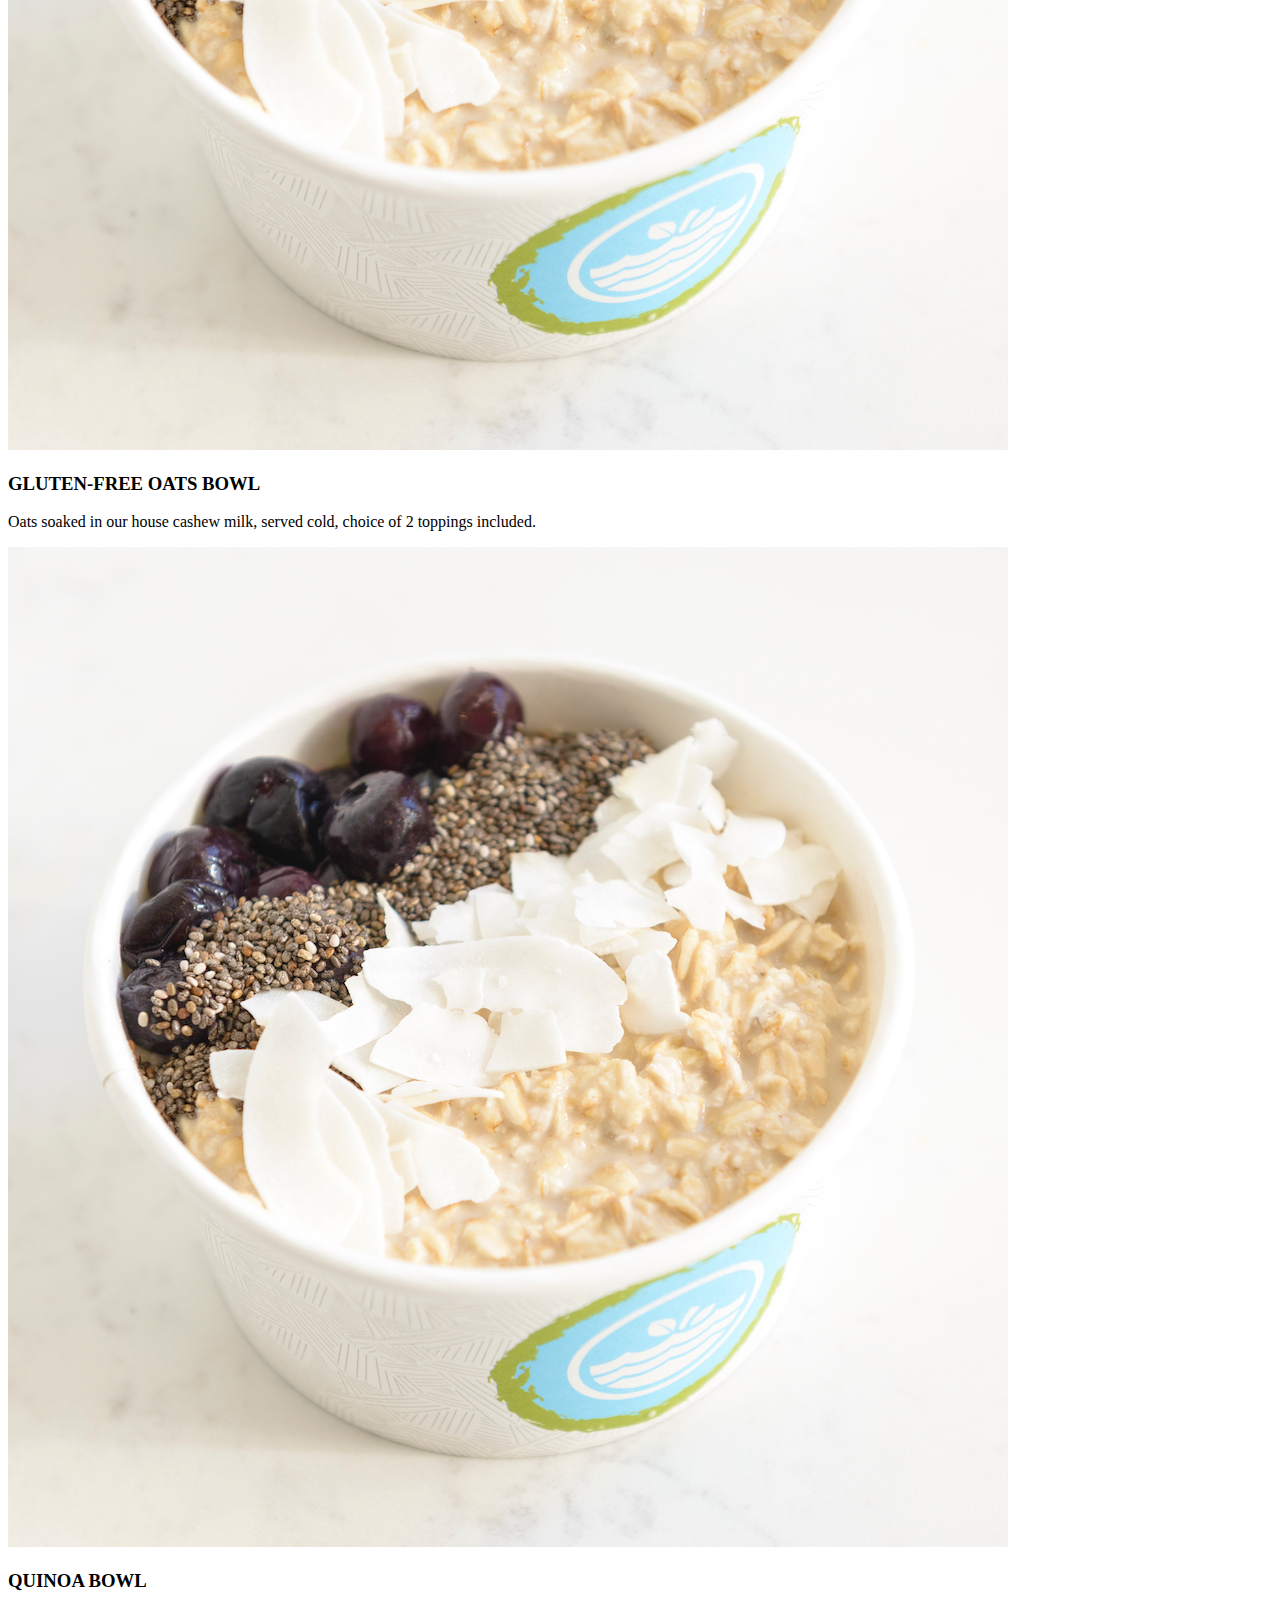
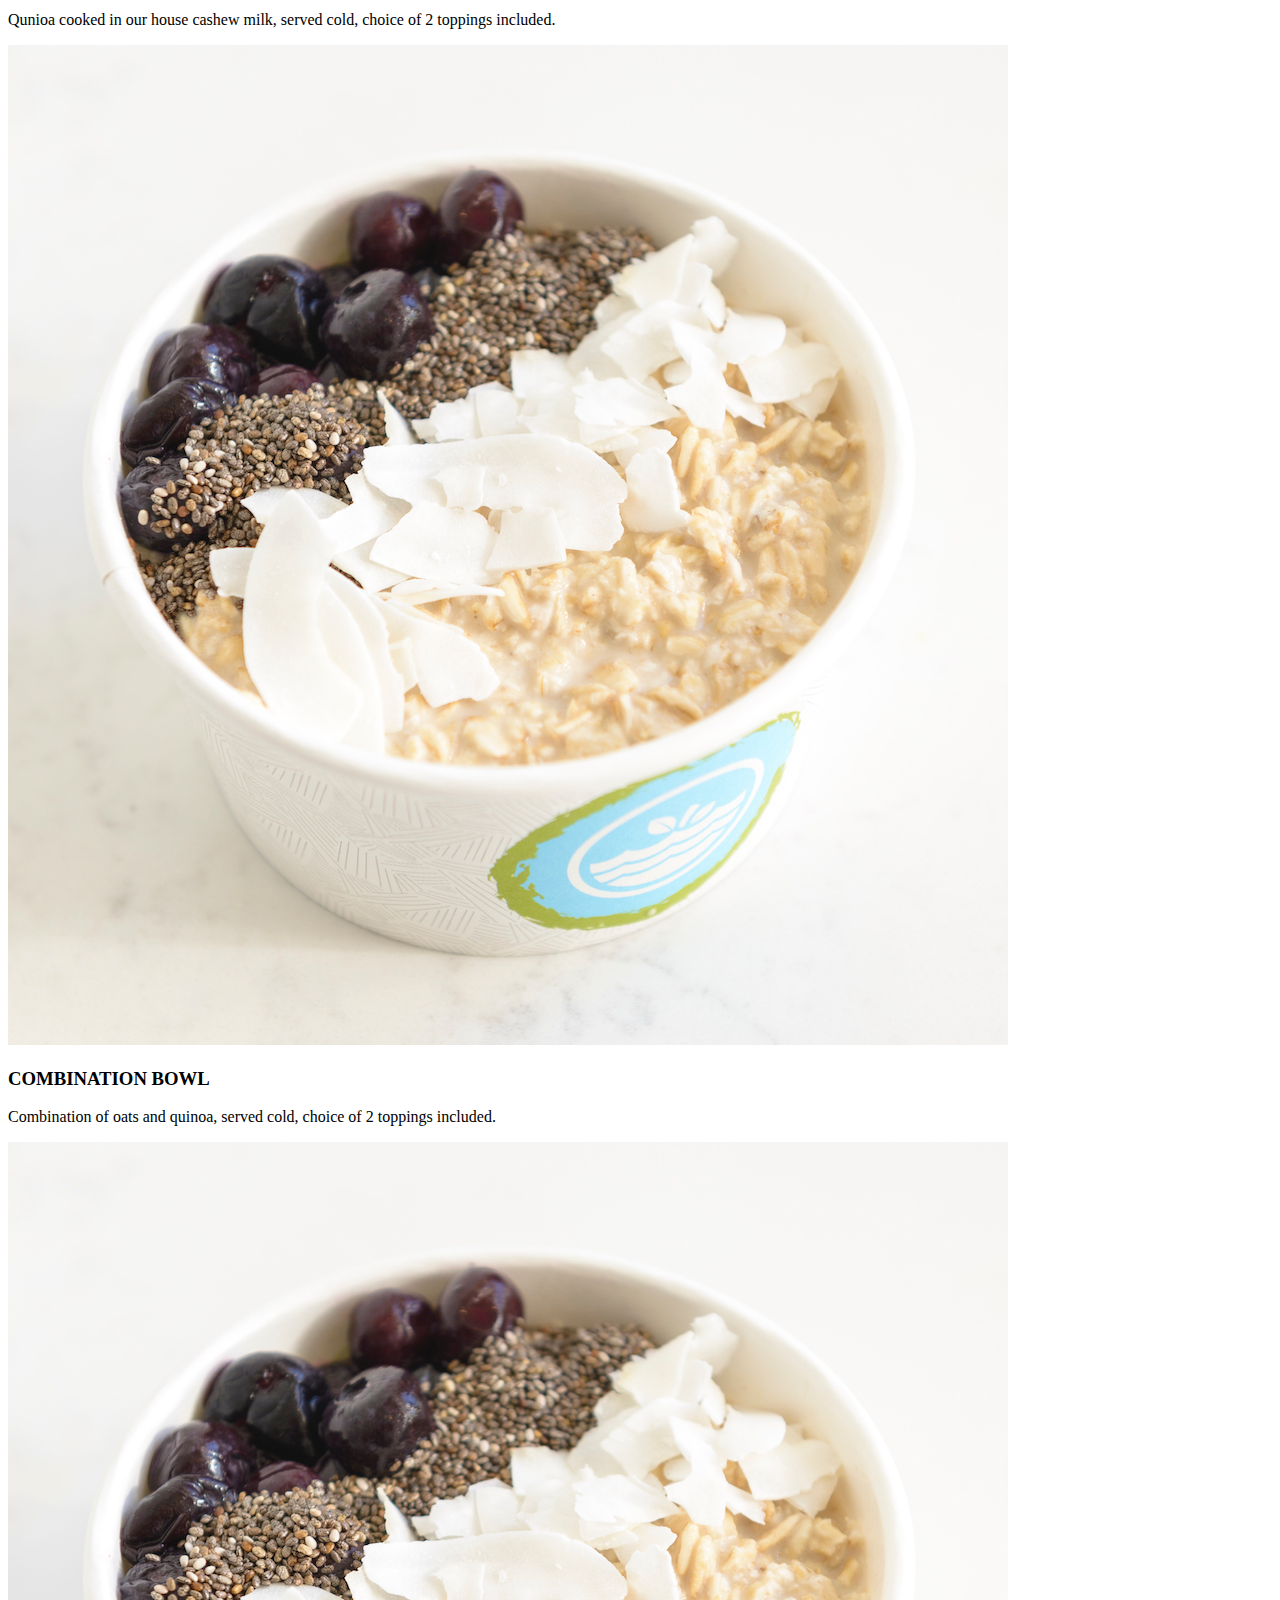
==== commit f0e97ecf: "changed Index to index" ====
--- a/Index.html
+++ b/Index.html
@@ -6,12 +6,12 @@
         <meta name="viewport" content="width=device-width, initial-scale=1.0">
         <title>The Juice Laundry</title> 
         <link href="https://cdn.jsdelivr.net/npm/bootstrap@5.3.0-alpha2/dist/css/bootstrap.min.css" rel="stylesheet" integrity="sha384-aFq/bzH65dt+w6FI2ooMVUpc+21e0SRygnTpmBvdBgSdnuTN7QbdgL+OapgHtvPp" crossorigin="anonymous">
-        <link rel="stylesheet" href="Index.css">
+        <link rel="stylesheet" href="index.css">
         <base href="https://12mhudon.github.io/WebsiteChallenge/" target="_parent">
     </head>
     <nav class="navbar navbar-expand-lg navbar-light bg-dark" data-bs-theme="dark">
         <div class="container-fluid">
-          <a class="navbar-brand" href="Index.html">The Juice Laundry</a>
+          <a class="navbar-brand" href="index.html">The Juice Laundry</a>
   
           <button class="navbar-toggler" type="button" data-bs-toggle="collapse" data-bs-target="#navbarSupportedContent" aria-controls="navbarSupportedContent" aria-expanded="false" aria-label="Toggle navigation">
             <span class="navbar-toggler-icon"></span>
